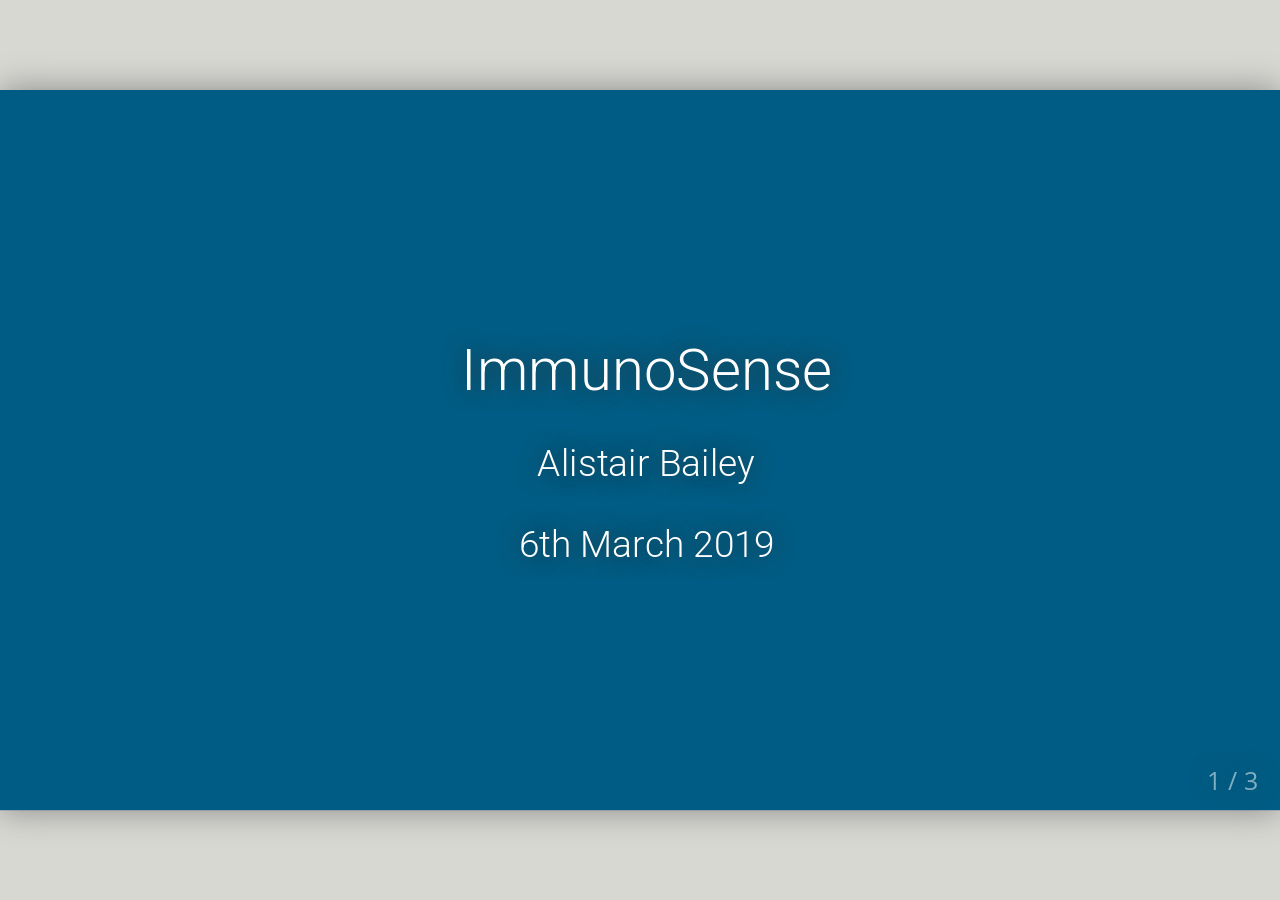
==== unilever-01-03-2019.html @ 32484125 "initial commit" ====
<!DOCTYPE html>
<html>
  <head>
    <title>ImmunoSense</title>
    <meta charset="utf-8">
    <meta name="author" content="Alistair Bailey" />
    <link href="libs/remark-css/default.css" rel="stylesheet" />
    <link href="libs/remark-css/ninjutsu.css" rel="stylesheet" />
    <link rel="stylesheet" href="uos-fonts.css" type="text/css" />
    <link rel="stylesheet" href="uos.css" type="text/css" />
    <link rel="stylesheet" href="assets\ninpo.css" type="text/css" />
  </head>
  <body>
    <textarea id="source">
class: center, middle, inverse, title-slide

# ImmunoSense
### Alistair Bailey
### 6th March 2019

---




class: center,middle

<!--gt table start-->
<table style="font-family:-apple-system, BlinkMacSystemFont, 'Segoe UI', Roboto, Oxygen, Ubuntu, Cantarell, 'Helvetica Neue', 'Fira Sans', 'Droid Sans', Arial, sans-serif;display:table;border-collapse:collapse;margin-left:auto;margin-right:auto;color:#000000;font-size:16px;background-color:#FFFFFF;width:auto;border-top-style:solid;border-top-width:2px;border-top-color:#A8A8A8;">
<thead>
<tr>
<th colspan='6' style="background-color:#FFFFFF;border-bottom-color:#FFFFFF;color:#000000;font-size:125%;padding-top:4px;padding-bottom:1px;border-bottom-width:0;text-align:center;font-weight:normal;" >Summary of ImmunoSense Objectives</th>
</tr>
<tr>
<th colspan='6' style="background-color:#FFFFFF;border-bottom-color:#FFFFFF;color:#000000;font-size:85%;padding-top:1px;padding-bottom:4px;border-top-color:#FFFFFF;border-top-width:0;border-bottom-style:solid;border-bottom-width:2px;border-bottom-color:#A8A8A8;text-align:center;font-weight:normal;" >6th March 2019</th>
</tr>
</thead>
<tr>
<th style="color:#000000;background-color:#FFFFFF;font-size:16px;font-weight:initial;vertical-align:middle;padding:10px;margin:10px;text-align:left;" rowspan='1' colspan='1'>Experiments</th>
<th style="color:#000000;background-color:#FFFFFF;font-size:16px;font-weight:initial;vertical-align:middle;padding:10px;margin:10px;text-align:left;" rowspan='1' colspan='1'>Treatments</th>
<th style="color:#000000;background-color:#FFFFFF;font-size:16px;font-weight:initial;vertical-align:middle;padding:10px;margin:10px;text-align:left;" rowspan='1' colspan='1'>Cell culture</th>
<th style="color:#000000;background-color:#FFFFFF;font-size:16px;font-weight:initial;vertical-align:middle;padding:10px;margin:10px;text-align:left;" rowspan='1' colspan='1'>Sample preparation</th>
<th style="color:#000000;background-color:#FFFFFF;font-size:16px;font-weight:initial;vertical-align:middle;padding:10px;margin:10px;text-align:left;" rowspan='1' colspan='1'>Mass spectrometry</th>
<th style="color:#000000;background-color:#FFFFFF;font-size:16px;font-weight:initial;vertical-align:middle;padding:10px;margin:10px;text-align:left;" rowspan='1' colspan='1'>Data Analysis</th>
</tr>
<tbody style="border-top-style:solid;border-top-width:2px;border-top-color:#A8A8A8;border-bottom-style:solid;border-bottom-width:2px;border-bottom-color:#A8A8A8;">
<tr>
<td style="padding:10px;margin:10px;vertical-align:middle;text-align:left;">HLA typing</td>
<td style="padding:10px;margin:10px;vertical-align:middle;text-align:left;color:grey;">NA</td>
<td style="padding:10px;margin:10px;vertical-align:middle;text-align:left;color:grey;">NA</td>
<td style="padding:10px;margin:10px;vertical-align:middle;text-align:left;color:grey;">NA</td>
<td style="padding:10px;margin:10px;vertical-align:middle;text-align:left;color:grey;">NA</td>
<td style="padding:10px;margin:10px;vertical-align:middle;text-align:left;color:blue;font-weight:bold;">Completed</td>
</tr>
<tr>
<td style="background-color:#f2f2f2;padding:10px;margin:10px;vertical-align:middle;text-align:left;">Transfectant generation<sup style="font-style:italic;font-size:65%;">1</sup></td>
<td style="background-color:#f2f2f2;padding:10px;margin:10px;vertical-align:middle;text-align:left;color:grey;">NA</td>
<td style="background-color:#f2f2f2;padding:10px;margin:10px;vertical-align:middle;text-align:left;color:blue;font-weight:bold;">Completed</td>
<td style="background-color:#f2f2f2;padding:10px;margin:10px;vertical-align:middle;text-align:left;color:blue;font-weight:bold;">Completed</td>
<td style="background-color:#f2f2f2;padding:10px;margin:10px;vertical-align:middle;text-align:left;color:grey;">NA</td>
<td style="background-color:#f2f2f2;padding:10px;margin:10px;vertical-align:middle;text-align:left;color:blue;font-weight:bold;">Completed</td>
</tr>
<tr>
<td style="padding:10px;margin:10px;vertical-align:middle;text-align:left;">Cell viability assays</td>
<td style="padding:10px;margin:10px;vertical-align:middle;text-align:left;">DNCB,DPCP</td>
<td style="padding:10px;margin:10px;vertical-align:middle;text-align:left;color:blue;font-weight:bold;">Completed</td>
<td style="padding:10px;margin:10px;vertical-align:middle;text-align:left;color:grey;">NA</td>
<td style="padding:10px;margin:10px;vertical-align:middle;text-align:left;color:grey;">NA</td>
<td style="padding:10px;margin:10px;vertical-align:middle;text-align:left;color:blue;font-weight:bold;">Completed</td>
</tr>
<tr>
<td style="background-color:#f2f2f2;padding:10px;margin:10px;vertical-align:middle;text-align:left;">Cytotoxicity assays</td>
<td style="background-color:#f2f2f2;padding:10px;margin:10px;vertical-align:middle;text-align:left;">DNCB,DPCP</td>
<td style="background-color:#f2f2f2;padding:10px;margin:10px;vertical-align:middle;text-align:left;color:blue;font-weight:bold;">Completed</td>
<td style="background-color:#f2f2f2;padding:10px;margin:10px;vertical-align:middle;text-align:left;color:grey;">NA</td>
<td style="background-color:#f2f2f2;padding:10px;margin:10px;vertical-align:middle;text-align:left;color:grey;">NA</td>
<td style="background-color:#f2f2f2;padding:10px;margin:10px;vertical-align:middle;text-align:left;color:blue;font-weight:bold;">Completed</td>
</tr>
<tr>
<td style="padding:10px;margin:10px;vertical-align:middle;text-align:left;">MHC I and II surface expression</td>
<td style="padding:10px;margin:10px;vertical-align:middle;text-align:left;">DNCB,DPCP</td>
<td style="padding:10px;margin:10px;vertical-align:middle;text-align:left;color:blue;font-weight:bold;">Completed</td>
<td style="padding:10px;margin:10px;vertical-align:middle;text-align:left;color:blue;font-weight:bold;">Completed</td>
<td style="padding:10px;margin:10px;vertical-align:middle;text-align:left;color:grey;">NA</td>
<td style="padding:10px;margin:10px;vertical-align:middle;text-align:left;color:blue;font-weight:bold;">Completed</td>
</tr>
<tr>
<td style="background-color:#f2f2f2;padding:10px;margin:10px;vertical-align:middle;text-align:left;">HaCaT peptidomes<sup style="font-style:italic;font-size:65%;">2</sup></td>
<td style="background-color:#f2f2f2;padding:10px;margin:10px;vertical-align:middle;text-align:left;">DNCB,DPCP</td>
<td style="background-color:#f2f2f2;padding:10px;margin:10px;vertical-align:middle;text-align:left;color:blue;font-weight:bold;">Completed</td>
<td style="background-color:#f2f2f2;padding:10px;margin:10px;vertical-align:middle;text-align:left;color:red;font-weight:bold;">To-do</td>
<td style="background-color:#f2f2f2;padding:10px;margin:10px;vertical-align:middle;text-align:left;color:red;font-weight:bold;">To-do</td>
<td style="background-color:#f2f2f2;padding:10px;margin:10px;vertical-align:middle;text-align:left;color:red;font-weight:bold;">To-do</td>
</tr>
<tr>
<td style="padding:10px;margin:10px;vertical-align:middle;text-align:left;">HaCaT A2 peptidomes<sup style="font-style:italic;font-size:65%;">2</sup></td>
<td style="padding:10px;margin:10px;vertical-align:middle;text-align:left;">DNCB,DPCP</td>
<td style="padding:10px;margin:10px;vertical-align:middle;text-align:left;color:blue;font-weight:bold;">Completed</td>
<td style="padding:10px;margin:10px;vertical-align:middle;text-align:left;color:red;font-weight:bold;">To-do</td>
<td style="padding:10px;margin:10px;vertical-align:middle;text-align:left;color:red;font-weight:bold;">To-do</td>
<td style="padding:10px;margin:10px;vertical-align:middle;text-align:left;color:red;font-weight:bold;">To-do</td>
</tr>
<tr>
<td style="background-color:#f2f2f2;padding:10px;margin:10px;vertical-align:middle;text-align:left;">Protein turnover assays</td>
<td style="background-color:#f2f2f2;padding:10px;margin:10px;vertical-align:middle;text-align:left;">DNCB,DPCP</td>
<td style="background-color:#f2f2f2;padding:10px;margin:10px;vertical-align:middle;text-align:left;color:blue;font-weight:bold;">Completed</td>
<td style="background-color:#f2f2f2;padding:10px;margin:10px;vertical-align:middle;text-align:left;color:blue;font-weight:bold;">Completed</td>
<td style="background-color:#f2f2f2;padding:10px;margin:10px;vertical-align:middle;text-align:left;color:blue;font-weight:bold;">Completed</td>
<td style="background-color:#f2f2f2;padding:10px;margin:10px;vertical-align:middle;text-align:left;color:orange;font-weight:bold;">In process</td>
</tr>
<tr>
<td style="padding:10px;margin:10px;vertical-align:middle;text-align:left;">Peptide synthesis and modification<sup style="font-style:italic;font-size:65%;">3</sup></td>
<td style="padding:10px;margin:10px;vertical-align:middle;text-align:left;">DNCB</td>
<td style="padding:10px;margin:10px;vertical-align:middle;text-align:left;color:grey;">NA</td>
<td style="padding:10px;margin:10px;vertical-align:middle;text-align:left;color:orange;font-weight:bold;">In process</td>
<td style="padding:10px;margin:10px;vertical-align:middle;text-align:left;color:red;font-weight:bold;">To-do</td>
<td style="padding:10px;margin:10px;vertical-align:middle;text-align:left;color:red;font-weight:bold;">To-do</td>
</tr>
</tbody>
<tfoot>
<tr>
<td colspan='6' style="font-size:90%;padding:4px;"><sup style="font-style:italic;font-size:65%;"><em>1</em></sup> HaCaT HLA-A2 transfectant generated by Rachel Darley<br /><sup style="font-style:italic;font-size:65%;"><em>2</em></sup> These peptidomes are three new replicates
        performed using Ben Nicholas's improved purification method, and with treatment
        dose at 5 &mu;M treatment. Approx. 4 weeks work to complete.<br /><sup style="font-style:italic;font-size:65%;"><em>3</em></sup> Four peptides identified from 
                                     original peptidome analysis for clinical assays.
                                     Approx. 2 weeks work to complete.</td>
</tr>
</tfoot></table>
<!--gt table end-->

---

class: inverse
    </textarea>
<script src="libs/remark-latest.min.js"></script>
<script>var slideshow = remark.create({
"highlightStyle": "github",
"highlightLines": true,
"countIncrementalSlides": false,
"ratio": "16:9"
});
if (window.HTMLWidgets) slideshow.on('afterShowSlide', function (slide) {
  window.dispatchEvent(new Event('resize'));
});
(function() {
  var d = document, s = d.createElement("style"), r = d.querySelector(".remark-slide-scaler");
  if (!r) return;
  s.type = "text/css"; s.innerHTML = "@page {size: " + r.style.width + " " + r.style.height +"; }";
  d.head.appendChild(s);
})();</script>

<script>
(function() {
  var i, text, code, codes = document.getElementsByTagName('code');
  for (i = 0; i < codes.length;) {
    code = codes[i];
    if (code.parentNode.tagName !== 'PRE' && code.childElementCount === 0) {
      text = code.textContent;
      if (/^\\\((.|\s)+\\\)$/.test(text) || /^\\\[(.|\s)+\\\]$/.test(text) ||
          /^\$\$(.|\s)+\$\$$/.test(text) ||
          /^\\begin\{([^}]+)\}(.|\s)+\\end\{[^}]+\}$/.test(text)) {
        code.outerHTML = code.innerHTML;  // remove <code></code>
        continue;
      }
    }
    i++;
  }
})();
</script>
<!-- dynamically load mathjax for compatibility with self-contained -->
<script>
(function () {
  var script = document.createElement('script');
  script.type = 'text/javascript';
  script.src  = 'https://mathjax.rstudio.com/latest/MathJax.js?config=TeX-MML-AM_CHTML';
  if (location.protocol !== 'file:' && /^https?:/.test(script.src))
    script.src  = script.src.replace(/^https?:/, '');
  document.getElementsByTagName('head')[0].appendChild(script);
})();
</script>
  </body>
</html>
---- libs/remark-css/default.css ----
a, a > code {
  color: rgb(249, 38, 114);
  text-decoration: none;
}
.footnote {
  position: absolute;
  bottom: 3em;
  padding-right: 4em;
  font-size: 90%;
}
.remark-code-line-highlighted     { background-color: #ffff88; }

.inverse {
  background-color: #272822;
  color: #d6d6d6;
  text-shadow: 0 0 20px #333;
}
.inverse h1, .inverse h2, .inverse h3 {
  color: #f3f3f3;
}
/* Two-column layout */
.left-column {
  color: #777;
  width: 20%;
  height: 92%;
  float: left;
}
.left-column h2:last-of-type, .left-column h3:last-child {
  color: #000;
}
.right-column {
  width: 75%;
  float: right;
  padding-top: 1em;
}
.pull-left {
  float: left;
  width: 47%;
}
.pull-right {
  float: right;
  width: 47%;
}
.pull-right ~ * {
  clear: both;
}
img, video, iframe {
  max-width: 100%;
}
blockquote {
  border-left: solid 5px lightgray;
  padding-left: 1em;
}
.remark-slide table {
  margin: auto;
  border-top: 1px solid #666;
  border-bottom: 1px solid #666;
}
.remark-slide table thead th { border-bottom: 1px solid #ddd; }
th, td { padding: 5px; }
.remark-slide thead, .remark-slide tfoot, .remark-slide tr:nth-child(even) { background: #eee }

@page { margin: 0; }
@media print {
  .remark-slide-scaler {
    width: 100% !important;
    height: 100% !important;
    transform: scale(1) !important;
    top: 0 !important;
    left: 0 !important;
  }
}
---- libs/remark-css/ninjutsu.css ----
/******************
 ninjutsu.css is best coupled with kunoichi.css or shinobi.css
 See https://emitanaka.github.io/ninja-theme for an example.

******************/


:root {
  --color-red: #f44336;
  --color-pink: #E91E63;
  --color-purple: #9C27B0;
  --color-deep-purple: #673AB7;
  --color-indigo: #3F51B5;
  --color-blue: #2196F3;
  --color-light-blue: #03A9F4;
  --color-cyan: #00BCD4;
  --color-teal: #009688;
  --color-green: #4CAF50;
  --color-light-green: #8BC34A;
  --color-lime: #CDDC39;
  --color-yellow: #FFEB3B;
  --color-amber: #FFC107;
  --color-orange: #FF9800;
  --color-deep-orange: #FF5722;
  --color-brown: #795548;
  --color-gray: #9E9E9E;
  --color-blue-gray: #607D8B;
  --color-white: #fff;
  --color-black: #000;
}


/*********** figures ***********/

.figb img {
  width: 99%;
  padding: 0;
  margin: 0;
  margin-left: -2%;
}
.figb90 img {
  width: 90% !important;
  padding: 5%;
  margin: -2.5%;
}

.fig img {
  width: 104%;
  padding: 0;
  margin: 0;
  margin-left: -2%;
}
.fig90 img {
  width: 90% !important;
  padding: 5%;
  margin: 0;
}
.figh img {
  height: 100%;
  padding: 0;
  margin: 0;
  margin-left: -2%;
}

.img-fill img { object-fit: fill; height:100%; width:100%; overflow: hidden;}
.img-contain img { object-fit: contain; height:100%; width:100%;  overflow: hidden}
.img-cover img { object-fit: cover; height:100%; width:100%;  overflow: hidden}
.img-none img { object-fit: none; height:100%; width:100%; }


/*********** background-color ***********/
.bg-red { background-color: var(--color-red); }
.bg-pink { background-color: var(--color-pink); }
.bg-purple { background-color: var(--color-purple); }
.bg-deep-purple { background-color: var(--color-deep-purple); }
.bg-indigo { background-color: var(--color-indigo); }
.bg-blue { background-color: var(--color-blue); }
.bg-light-blue { background-color: var(--color-light-blue); }
.bg-cyan { background-color: var(--color-cyan); }
.bg-teal { background-color: var(--color-teal); }
.bg-green { background-color: var(--color-green); }
.bg-light-green { background-color: var(--color-light-green); }
.bg-lime { background-color: var(--color-lime); }
.bg-yellow { background-color: var(--color-yellow); }
.bg-amber { background-color: var(--color-amber); }
.bg-orange { background-color: var(--color-orange); }
.bg-deep-orange { background-color: var(--color-deep-orange); }
.bg-brown { background-color: var(--color-brown); }
.bg-gray { background-color: var(--color-gray); }
.bg-blue-gray { background-color: var(--color-blue-gray); }
.bg-white { background-color: var(--color-white); }
.bg-black { background-color: var(--color-black); }

/*********** color ***********/
.red { color: var(--color-red); }
.pink { color: var(--color-pink); }
.purple { color: var(--color-purple); }
.deep-purple { color: var(--color-deep-purple); }
.indigo { color: var(--color-indigo); }
.blue { color: var(--color-blue); }
.light-blue { color: var(--color-light-blue); }
.cyan { color: var(--color-cyan); }
.teal { color: var(--color-teal); }
.green { color: var(--color-green); }
.light-green { color: var(--color-light-green); }
.lime { color: var(--color-lime); }
.yellow { color: var(--color-yellow); }
.amber { color: var(--color-amber); }
.orange { color: var(--color-orange); }
.deep-orange { color: var(--color-deep-orange); }
.brown { color: var(--color-brown); }
.gray { color: var(--color-gray); }
.blue-gray { color: var(--color-blue-gray); }
.white { color: var(--color-white); }
.black { color: var(--color-black); }

/*********** border-color ***********/
.border-red>.column:nth-of-type(n+2){ border-left-color: var(--color-red); }
.border-pink>.column:nth-of-type(n+2){ border-left-color: var(--color-pink); }
.border-purple>.column:nth-of-type(n+2){ border-left-color: var(--color-purple); }
.border-deep-purple>.column:nth-of-type(n+2){ border-left-color: var(--color-deep-purple); }
.border-indigo>.column:nth-of-type(n+2){ border-left-color: var(--color-indigo); }
.border-blue>.column:nth-of-type(n+2){ border-left-color: var(--color-blue); }
.border-light-blue>.column:nth-of-type(n+2){ border-left-color: var(--color-light-blue); }
.border-cyan>.column:nth-of-type(n+2){ border-left-color: var(--color-cyan); }
.border-teal>.column:nth-of-type(n+2){ border-left-color: var(--color-teal); }
.border-green>.column:nth-of-type(n+2){ border-left-color: var(--color-green); }
.border-light-green>.column:nth-of-type(n+2){ border-left-color: var(--color-light-green); }
.border-lime>.column:nth-of-type(n+2){ border-left-color: var(--color-lime); }
.border-yellow>.column:nth-of-type(n+2){ border-left-color: var(--color-yellow); }
.border-amber>.column:nth-of-type(n+2){ border-left-color: var(--color-amber); }
.border-orange>.column:nth-of-type(n+2){ border-left-color: var(--color-orange); }
.border-deep-orange>.column:nth-of-type(n+2){ border-left-color: var(--color-deep-orange); }
.border-brown>.column:nth-of-type(n+2){ border-left-color: var(--color-brown); }
.border-gray>.column:nth-of-type(n+2){ border-left-color: var(--color-gray); }
.border-blue-gray>.column:nth-of-type(n+2){ border-left-color: var(--color-blue-gray); }
.border-white >.column:nth-of-type(n+2){ border-left-color: var(--color-white); }
.border-black>.column:nth-of-type(n+2){ border-left-color: var(--color-black); }

.border-red * >.column:nth-of-type(n+2){ border-left-color: var(--color-red); }
.border-pink * >.column:nth-of-type(n+2){ border-left-color: var(--color-pink); }
.border-purple * >.column:nth-of-type(n+2){ border-left-color: var(--color-purple); }
.border-deep-purple * >.column:nth-of-type(n+2){ border-left-color: var(--color-deep-purple); }
.border-indigo * >.column:nth-of-type(n+2){ border-left-color: var(--color-indigo); }
.border-blue * >.column:nth-of-type(n+2){ border-left-color: var(--color-blue); }
.border-light-blue * >.column:nth-of-type(n+2){ border-left-color: var(--color-light-blue); }
.border-cyan * >.column:nth-of-type(n+2){ border-left-color: var(--color-cyan); }
.border-teal * >.column:nth-of-type(n+2){ border-left-color: var(--color-teal); }
.border-green * >.column:nth-of-type(n+2){ border-left-color: var(--color-green); }
.border-light-green * >.column:nth-of-type(n+2){ border-left-color: var(--color-light-green); }
.border-lime * >.column:nth-of-type(n+2){ border-left-color: var(--color-lime); }
.border-yellow * >.column:nth-of-type(n+2){ border-left-color: var(--color-yellow); }
.border-amber * >.column:nth-of-type(n+2){ border-left-color: var(--color-amber); }
.border-orange * >.column:nth-of-type(n+2){ border-left-color: var(--color-orange); }
.border-deep-orange * >.column:nth-of-type(n+2){ border-left-color: var(--color-deep-orange); }
.border-brown * >.column:nth-of-type(n+2){ border-left-color: var(--color-brown); }
.border-gray * >.column:nth-of-type(n+2){ border-left-color: var(--color-gray); }
.border-blue-gray * >.column:nth-of-type(n+2){ border-left-color: var(--color-blue-gray); }
.border-white  * >.column:nth-of-type(n+2){ border-left-color: var(--color-white); }
.border-black * >.column:nth-of-type(n+2){ border-left-color: var(--color-black); }

.border-red>.row:nth-of-type(n+2){ border-top-color: var(--color-red); }
.border-pink>.row:nth-of-type(n+2){ border-top-color: var(--color-pink); }
.border-purple>.row:nth-of-type(n+2){ border-top-color: var(--color-purple); }
.border-deep-purple>.row:nth-of-type(n+2){ border-top-color: var(--color-deep-purple); }
.border-indigo>.row:nth-of-type(n+2){ border-top-color: var(--color-indigo); }
.border-blue>.row:nth-of-type(n+2){ border-top-color: var(--color-blue); }
.border-light-blue>.row:nth-of-type(n+2){ border-top-color: var(--color-light-blue); }
.border-cyan>.row:nth-of-type(n+2){ border-top-color: var(--color-cyan); }
.border-teal>.row:nth-of-type(n+2){ border-top-color: var(--color-teal); }
.border-green >.row:nth-of-type(n+2){ border-top-color: var(--color-green)!important; }
.border-light-green>.row:nth-of-type(n+2){ border-top-color: var(--color-light-green); }
.border-lime>.row:nth-of-type(n+2){ border-top-color: var(--color-lime); }
.border-yellow>.row:nth-of-type(n+2){ border-top-color: var(--color-yellow); }
.border-amber>.row:nth-of-type(n+2){ border-top-color: var(--color-amber); }
.border-orange>.row:nth-of-type(n+2){ border-top-color: var(--color-orange); }
.border-deep-orange>.row:nth-of-type(n+2){ border-top-color: var(--color-deep-orange); }
.border-brown>.row:nth-of-type(n+2){ border-top-color: var(--color-brown); }
.border-gray>.row:nth-of-type(n+2){ border-top-color: var(--color-gray); }
.border-blue-gray>.row:nth-of-type(n+2){ border-top-color: var(--color-blue-gray); }
.border-white>.row:nth-of-type(n+2){ border-top-color: var(--color-white); }
.border-black>.row:nth-of-type(n+2){ border-top-color: var(--color-black); }

.border-red * >.row:nth-of-type(n+2){ border-top-color: var(--color-red); }
.border-pink * >.row:nth-of-type(n+2){ border-top-color: var(--color-pink); }
.border-purple * >.row:nth-of-type(n+2){ border-top-color: var(--color-purple); }
.border-deep-purple * >.row:nth-of-type(n+2){ border-top-color: var(--color-deep-purple); }
.border-indigo * >.row:nth-of-type(n+2){ border-top-color: var(--color-indigo); }
.border-blue * >.row:nth-of-type(n+2){ border-top-color: var(--color-blue); }
.border-light-blue * >.row:nth-of-type(n+2){ border-top-color: var(--color-light-blue); }
.border-cyan * >.row:nth-of-type(n+2){ border-top-color: var(--color-cyan); }
.border-teal * >.row:nth-of-type(n+2){ border-top-color: var(--color-teal); }
.border-green >.row:nth-of-type(n+2){ border-top-color: var(--color-green); }
.border-light-green * >.row:nth-of-type(n+2){ border-top-color: var(--color-light-green); }
.border-lime * >.row:nth-of-type(n+2){ border-top-color: var(--color-lime); }
.border-yellow * >.row:nth-of-type(n+2){ border-top-color: var(--color-yellow); }
.border-amber * >.row:nth-of-type(n+2){ border-top-color: var(--color-amber); }
.border-orange * >.row:nth-of-type(n+2){ border-top-color: var(--color-orange); }
.border-deep-orange * >.row:nth-of-type(n+2){ border-top-color: var(--color-deep-orange); }
.border-brown * >.row:nth-of-type(n+2){ border-top-color: var(--color-brown); }
.border-gray * >.row:nth-of-type(n+2){ border-top-color: var(--color-gray); }
.border-blue-gray * >.row:nth-of-type(n+2){ border-top-color: var(--color-blue-gray); }
.border-white * >.row:nth-of-type(n+2){ border-top-color: var(--color-white); }
.border-black * >.row:nth-of-type(n+2){ border-top-color: var(--color-black); }

.border-red>.blade1:before{ border-bottom-color: var(--color-red); }
.border-pink>.blade1:before{ border-bottom-color: var(--color-pink); }
.border-purple>.blade1:before{ border-bottom-color: var(--color-purple); }
.border-deep-purple>.blade1:before{ border-bottom-color: var(--color-deep-purple); }
.border-indigo>.blade1:before{ border-bottom-color: var(--color-indigo); }
.border-blue>.blade1:before{ border-bottom-color: var(--color-blue); }
.border-light-blue>.blade1:before{ border-bottom-color: var(--color-light-blue); }
.border-cyan>.blade1:before{ border-bottom-color: var(--color-cyan); }
.border-teal>.blade1:before{ border-bottom-color: var(--color-teal); }
.border-green >.blade1:before{ border-bottom-color: var(--color-green); }
.border-light-green>.blade1:before{ border-bottom-color: var(--color-light-green); }
.border-lime>.blade1:before{ border-bottom-color: var(--color-lime); }
.border-yellow>.blade1:before{ border-bottom-color: var(--color-yellow); }
.border-amber>.blade1:before{ border-bottom-color: var(--color-amber); }
.border-orange>.blade1:before{ border-bottom-color: var(--color-orange); }
.border-deep-orange>.blade1:before{ border-bottom-color: var(--color-deep-orange); }
.border-brown>.blade1:before{ border-bottom-color: var(--color-brown); }
.border-gray>.blade1:before{ border-bottom-color: var(--color-gray); }
.border-blue-gray>.blade1:before{ border-bottom-color: var(--color-blue-gray); }
.border-white>.blade1:before{ border-bottom-color: var(--color-white); }
.border-black>.blade1:before{ border-bottom-color: var(--color-black); }

.border-red * >.blade1:before{ border-bottom-color: var(--color-red); }
.border-pink * >.blade1:before{ border-bottom-color: var(--color-pink); }
.border-purple * >.blade1:before{ border-bottom-color: var(--color-purple); }
.border-deep-purple * >.blade1:before{ border-bottom-color: var(--color-deep-purple); }
.border-indigo * >.blade1:before{ border-bottom-color: var(--color-indigo); }
.border-blue * >.blade1:before{ border-bottom-color: var(--color-blue); }
.border-light-blue * >.blade1:before{ border-bottom-color: var(--color-light-blue); }
.border-cyan * >.blade1:before{ border-bottom-color: var(--color-cyan); }
.border-teal * >.blade1:before{ border-bottom-color: var(--color-teal); }
.border-green >.blade1:before{ border-bottom-color: var(--color-green); }
.border-light-green * >.blade1:before{ border-bottom-color: var(--color-light-green); }
.border-lime * >.blade1:before{ border-bottom-color: var(--color-lime); }
.border-yellow * >.blade1:before{ border-bottom-color: var(--color-yellow); }
.border-amber * >.blade1:before{ border-bottom-color: var(--color-amber); }
.border-orange * >.blade1:before{ border-bottom-color: var(--color-orange); }
.border-deep-orange * >.blade1:before{ border-bottom-color: var(--color-deep-orange); }
.border-brown * >.blade1:before{ border-bottom-color: var(--color-brown); }
.border-gray * >.blade1:before{ border-bottom-color: var(--color-gray); }
.border-blue-gray * >.blade1:before{ border-bottom-color: var(--color-blue-gray); }
.border-white * >.blade1:before{ border-bottom-color: var(--color-white); }
.border-black * >.blade1:before{ border-bottom-color: var(--color-black); }

.border-red>.blade2:before{ border-left-color: var(--color-red); }
.border-pink>.blade2:before{ border-left-color: var(--color-pink); }
.border-purple>.blade2:before{ border-left-color: var(--color-purple); }
.border-deep-purple>.blade2:before{ border-left-color: var(--color-deep-purple); }
.border-indigo>.blade2:before{ border-left-color: var(--color-indigo); }
.border-blue>.blade2:before{ border-left-color: var(--color-blue); }
.border-light-blue>.blade2:before{ border-left-color: var(--color-light-blue); }
.border-cyan>.blade2:before{ border-left-color: var(--color-cyan); }
.border-teal>.blade2:before{ border-left-color: var(--color-teal); }
.border-green >.blade2:before{ border-left-color: var(--color-green); }
.border-light-green>.blade2:before{ border-left-color: var(--color-light-green); }
.border-lime>.blade2:before{ border-left-color: var(--color-lime); }
.border-yellow>.blade2:before{ border-left-color: var(--color-yellow); }
.border-amber>.blade2:before{ border-left-color: var(--color-amber); }
.border-orange>.blade2:before{ border-left-color: var(--color-orange); }
.border-deep-orange>.blade2:before{ border-left-color: var(--color-deep-orange); }
.border-brown>.blade2:before{ border-left-color: var(--color-brown); }
.border-gray>.blade2:before{ border-left-color: var(--color-gray); }
.border-blue-gray>.blade2:before{ border-left-color: var(--color-blue-gray); }
.border-white>.blade2:before{ border-left-color: var(--color-white); }
.border-black>.blade2:before{ border-left-color: var(--color-black); }

.border-red * >.blade2:before{ border-left-color: var(--color-red); }
.border-pink * >.blade2:before{ border-left-color: var(--color-pink); }
.border-purple * >.blade2:before{ border-left-color: var(--color-purple); }
.border-deep-purple * >.blade2:before{ border-left-color: var(--color-deep-purple); }
.border-indigo * >.blade2:before{ border-left-color: var(--color-indigo); }
.border-blue * >.blade2:before{ border-left-color: var(--color-blue); }
.border-light-blue * >.blade2:before{ border-left-color: var(--color-light-blue); }
.border-cyan * >.blade2:before{ border-left-color: var(--color-cyan); }
.border-teal * >.blade2:before{ border-left-color: var(--color-teal); }
.border-green >.blade2:before{ border-left-color: var(--color-green); }
.border-light-green * >.blade2:before{ border-left-color: var(--color-light-green); }
.border-lime * >.blade2:before{ border-left-color: var(--color-lime); }
.border-yellow * >.blade2:before{ border-left-color: var(--color-yellow); }
.border-amber * >.blade2:before{ border-left-color: var(--color-amber); }
.border-orange * >.blade2:before{ border-left-color: var(--color-orange); }
.border-deep-orange * >.blade2:before{ border-left-color: var(--color-deep-orange); }
.border-brown * >.blade2:before{ border-left-color: var(--color-brown); }
.border-gray * >.blade2:before{ border-left-color: var(--color-gray); }
.border-blue-gray * >.blade2:before{ border-left-color: var(--color-blue-gray); }
.border-white * >.blade2:before{ border-left-color: var(--color-white); }
.border-black * >.blade2:before{ border-left-color: var(--color-black); }

.border-red>.blade3:before{ border-top-color: var(--color-red); }
.border-pink>.blade3:before{ border-top-color: var(--color-pink); }
.border-purple>.blade3:before{ border-top-color: var(--color-purple); }
.border-deep-purple>.blade3:before{ border-top-color: var(--color-deep-purple); }
.border-indigo>.blade3:before{ border-top-color: var(--color-indigo); }
.border-blue>.blade3:before{ border-top-color: var(--color-blue); }
.border-light-blue>.blade3:before{ border-top-color: var(--color-light-blue); }
.border-cyan>.blade3:before{ border-top-color: var(--color-cyan); }
.border-teal>.blade3:before{ border-top-color: var(--color-teal); }
.border-green >.blade3:before{ border-top-color: var(--color-green); }
.border-light-green>.blade3:before{ border-top-color: var(--color-light-green); }
.border-lime>.blade3:before{ border-top-color: var(--color-lime); }
.border-yellow>.blade3:before{ border-top-color: var(--color-yellow); }
.border-amber>.blade3:before{ border-top-color: var(--color-amber); }
.border-orange>.blade3:before{ border-top-color: var(--color-orange); }
.border-deep-orange>.blade3:before{ border-top-color: var(--color-deep-orange); }
.border-brown>.blade3:before{ border-top-color: var(--color-brown); }
.border-gray>.blade3:before{ border-top-color: var(--color-gray); }
.border-blue-gray>.blade3:before{ border-top-color: var(--color-blue-gray); }
.border-white>.blade3:before{ border-top-color: var(--color-white); }
.border-black>.blade3:before{ border-top-color: var(--color-black); }

.border-red * >.blade3:before{ border-top-color: var(--color-red); }
.border-pink * >.blade3:before{ border-top-color: var(--color-pink); }
.border-purple * >.blade3:before{ border-top-color: var(--color-purple); }
.border-deep-purple * >.blade3:before{ border-top-color: var(--color-deep-purple); }
.border-indigo * >.blade3:before{ border-top-color: var(--color-indigo); }
.border-blue * >.blade3:before{ border-top-color: var(--color-blue); }
.border-light-blue * >.blade3:before{ border-top-color: var(--color-light-blue); }
.border-cyan * >.blade3:before{ border-top-color: var(--color-cyan); }
.border-teal * >.blade3:before{ border-top-color: var(--color-teal); }
.border-green >.blade3:before{ border-top-color: var(--color-green); }
.border-light-green * >.blade3:before{ border-top-color: var(--color-light-green); }
.border-lime * >.blade3:before{ border-top-color: var(--color-lime); }
.border-yellow * >.blade3:before{ border-top-color: var(--color-yellow); }
.border-amber * >.blade3:before{ border-top-color: var(--color-amber); }
.border-orange * >.blade3:before{ border-top-color: var(--color-orange); }
.border-deep-orange * >.blade3:before{ border-top-color: var(--color-deep-orange); }
.border-brown * >.blade3:before{ border-top-color: var(--color-brown); }
.border-gray * >.blade3:before{ border-top-color: var(--color-gray); }
.border-blue-gray * >.blade3:before{ border-top-color: var(--color-blue-gray); }
.border-white * >.blade3:before{ border-top-color: var(--color-white); }
.border-black * >.blade3:before{ border-top-color: var(--color-black); }

.border-red>.blade4:before{ border-right-color: var(--color-red); }
.border-pink>.blade4:before{ border-right-color: var(--color-pink); }
.border-purple>.blade4:before{ border-right-color: var(--color-purple); }
.border-deep-purple>.blade4:before{ border-right-color: var(--color-deep-purple); }
.border-indigo>.blade4:before{ border-right-color: var(--color-indigo); }
.border-blue>.blade4:before{ border-right-color: var(--color-blue); }
.border-light-blue>.blade4:before{ border-right-color: var(--color-light-blue); }
.border-cyan>.blade4:before{ border-right-color: var(--color-cyan); }
.border-teal>.blade4:before{ border-right-color: var(--color-teal); }
.border-green >.blade4:before{ border-right-color: var(--color-green); }
.border-light-green>.blade4:before{ border-right-color: var(--color-light-green); }
.border-lime>.blade4:before{ border-right-color: var(--color-lime); }
.border-yellow>.blade4:before{ border-right-color: var(--color-yellow); }
.border-amber>.blade4:before{ border-right-color: var(--color-amber); }
.border-orange>.blade4:before{ border-right-color: var(--color-orange); }
.border-deep-orange>.blade4:before{ border-right-color: var(--color-deep-orange); }
.border-brown>.blade4:before{ border-right-color: var(--color-brown); }
.border-gray>.blade4:before{ border-right-color: var(--color-gray); }
.border-blue-gray>.blade4:before{ border-right-color: var(--color-blue-gray); }
.border-white>.blade4:before{ border-right-color: var(--color-white); }
.border-black>.blade4:before{ border-right-color: var(--color-black); }

.border-red * >.blade4:before{ border-right-color: var(--color-red); }
.border-pink * >.blade4:before{ border-right-color: var(--color-pink); }
.border-purple * >.blade4:before{ border-right-color: var(--color-purple); }
.border-deep-purple * >.blade4:before{ border-right-color: var(--color-deep-purple); }
.border-indigo * >.blade4:before{ border-right-color: var(--color-indigo); }
.border-blue * >.blade4:before{ border-right-color: var(--color-blue); }
.border-light-blue * >.blade4:before{ border-right-color: var(--color-light-blue); }
.border-cyan * >.blade4:before{ border-right-color: var(--color-cyan); }
.border-teal * >.blade4:before{ border-right-color: var(--color-teal); }
.border-green >.blade4:before{ border-right-color: var(--color-green); }
.border-light-green * >.blade4:before{ border-right-color: var(--color-light-green); }
.border-lime * >.blade4:before{ border-right-color: var(--color-lime); }
.border-yellow * >.blade4:before{ border-right-color: var(--color-yellow); }
.border-amber * >.blade4:before{ border-right-color: var(--color-amber); }
.border-orange * >.blade4:before{ border-right-color: var(--color-orange); }
.border-deep-orange * >.blade4:before{ border-right-color: var(--color-deep-orange); }
.border-brown * >.blade4:before{ border-right-color: var(--color-brown); }
.border-gray * >.blade4:before{ border-right-color: var(--color-gray); }
.border-blue-gray * >.blade4:before{ border-right-color: var(--color-blue-gray); }
.border-white * >.blade4:before{ border-right-color: var(--color-white); }
.border-black * >.blade4:before{ border-right-color: var(--color-black); }


/*********** border-style ***********/

.border-dotted * >.column:nth-of-type(n+2){ border-left-style: dotted;}
.border-dashed * >.column:nth-of-type(n+2){ border-left-style: dashed;}
.border-solid * >.column:nth-of-type(n+2){ border-left-style: solid;}
.border-double * >.column:nth-of-type(n+2){ border-left-style: double;}
.border-dotted * >.row:nth-of-type(n+2){ border-top-style: dotted;}
.border-dashed * >.row:nth-of-type(n+2){ border-top-style: dashed;}
.border-solid * >.row:nth-of-type(n+2){ border-top-style: solid;}
.border-double * >.row:nth-of-type(n+2){ border-top-style: double;}
.border-dotted  >.blade1:before{ border-bottom-style: dotted!important;}
.border-dotted  >.blade2:before{ border-left-style: dotted!important;}
.border-dotted  >.blade3:before{ border-top-style: dotted!important;}
.border-dotted  >.blade4:before{ border-right-style: dotted!important;}
.border-dashed  >.blade1:before{ border-bottom-style: dashed!important;}
.border-dashed  >.blade2:before{ border-left-style: dashed!important;}
.border-dashed  >.blade3:before{ border-top-style: dashed!important;}
.border-dashed  >.blade4:before{ border-right-style: dashed!important;}
.border-solid  >.blade1:before{ border-bottom-style: solid!important;}
.border-solid  >.blade2:before{ border-left-style: solid!important;}
.border-solid  >.blade3:before{ border-top-style: solid!important;}
.border-solid  >.blade4:before{ border-right-style: solid!important;}
.border-double  >.blade1:before{ border-bottom-style: double!important;}
.border-double  >.blade2:before{ border-left-style: double!important;}
.border-double  >.blade3:before{ border-top-style: double!important;}
.border-double  >.blade4:before{ border-right-style: double!important;}


/*********** misc ***********/

.font_small {font-size: 0.5em;}
.font_medium {font-size: 1.25em;}
.font_large {font-size: 1.5em;}
.font1 {font-size: 1em;}
.font2 {font-size: 2em;}
.font3 {font-size: 3em;}
.font4 {font-size: 4em;}
.font5 {font-size: 5em;}

.hide-slide-number .remark-slide-number { display: none; }


.boxshadow
{
  -moz-box-shadow: 3px 3px 5px #535353;
  -webkit-box-shadow: 3px 3px 5px #535353;
  box-shadow: 3px 3px 5px #535353;
}

.vmiddle {
  position: relative;
  top: 50%;
  transform: translateY(-50%);
}


.pad10px{ padding: 10px; }
.pad1{ padding: 1em; }

.remark-slide-content .vmiddle h1 {margin-top: 0;}

/************* code ****************/

.nopadding {
  padding: 0!important;
}

.nopadding > p {
  padding: 0!important;
  -webkit-margin-before:0;
  -webkit-margin-after:0;
}


.fullcode pre code {
  overflow-y: scroll;
  position: absolute;
  top: 0;
  left: 0;
  bottom: 0;
  right: 0;
  margin: 20px 20px !important;
}

.pushdown { margin-top: 12em; }
.pushfront { z-index: 2; }

.opacity5 { opacity: .5; }
.opacity7 { opacity: .7; }
.opacity10 { opacity: 1!important; }

.top_40 { top: 40% !important;}
.top_60 { top: 60% !important;}
.top_70 { top: 70% !important;}
.top_80 { top: 80% !important;}

.bottom_abs { position: absolute; bottom: 0; z-index:1;}
.top_abs    { position: absolute; top: 0; z-index:1;}
.width100 {width: 100%!important;}

/************* splits ****************/
.nosplit>.column:first-of-type {width: 100%; height:100%; position: absolute; top: 0; left: 0; }
.split-33>.column:first-of-type {width: 33.33333333333%; height:100%; position: absolute; top: 0; left: 0; }
.split-33>.column:nth-of-type(2) {width: 66.66666666667%;height:100%;position: absolute;top: 0;right: 0;}
.split-66>.column:first-of-type {width: 66.66666666667%; height:100%; position: absolute; top: 0; left: 0; }
.split-66>.column:nth-of-type(2) {width: 33.33333333333%;height:100%;position: absolute;top: 0;right: 0;}
.split-25>.column:first-of-type {width: 25%; height:100%; position: absolute; top: 0; left: 0; }
.split-25>.column:nth-of-type(2) {width: 75%;height:100%;position: absolute;top: 0;right: 0;}
.split-75>.column:first-of-type {width: 75%; height:100%; position: absolute; top: 0; left: 0; }
.split-75>.column:nth-of-type(2) {width: 25%;height:100%;position: absolute;top: 0;right: 0;}
.split-10>.column:first-of-type {width: 10%; height:100%; position: absolute; top: 0; left: 0; }
.split-10>.column:nth-of-type(2) {width: 90%;height:100%;position: absolute;top: 0;right: 0;}
.split-20>.column:first-of-type {width: 20%; height:100%; position: absolute; top: 0; left: 0; }
.split-20>.column:nth-of-type(2) {width: 80%;height:100%;position: absolute;top: 0;right: 0;}
.split-30>.column:first-of-type {width: 30%; height:100%; position: absolute; top: 0; left: 0; }
.split-30>.column:nth-of-type(2) {width: 70%;height:100%;position: absolute;top: 0;right: 0;}
.split-40>.column:first-of-type {width: 40%; height:100%; position: absolute; top: 0; left: 0; }
.split-40>.column:nth-of-type(2) {width: 60%; height:100%; position: absolute; top: 0; right: 0;}
.split-50>.column:first-of-type {width: 50%; height:100%; position: absolute; top: 0; left: 0; }
.split-50>.column:nth-of-type(2) {width: 50%; height:100%; position: absolute; top: 0; right: 0;}
.split-60>.column:first-of-type {width: 60%; height:100%; position: absolute; top: 0; left: 0;}
.split-60>.column:nth-of-type(2) {width: 40%; height:100%; position: absolute; top: 0; right: 0;}
.split-70>.column:first-of-type {width: 70%; height:100%; position: absolute; top: 0; left: 0; }
.split-70>.column:nth-of-type(2) {width: 30%; height:100%; position: absolute; top: 0; right: 0;}
.split-two>.column:first-of-type {width: 50%; height:100%; position: absolute; top: 0; left: 0; }
.split-two>.column:nth-of-type(2) {width: 50%; height:100%; position: absolute; top: 0; right: 0;}
.split-three>.column:first-of-type {width: 33.33333333333%; height:100%; position: absolute; top: 0; left: 0; }
.split-three>.column:nth-of-type(2) {width: 33.33333333333%; height:100%; position: absolute; top: 0; left: 33.33333333333%;}
.split-three>.column:nth-of-type(3) {width: 33.33333333333%; height:100%; position: absolute; top: 0; right: 0;}
.split-four>.column:first-of-type {width: 25%; height:100%; position: absolute; top: 0; left: 0; }
.split-four>.column:nth-of-type(2) {width: 25%; height:100%; position: absolute; top: 0; left: 25%;}
.split-four>.column:nth-of-type(3) {width: 25%; height:100%; position: absolute; top: 0; right: 25%;}
.split-four>.column:nth-of-type(4) {width: 25%; height:100%; position: absolute; top: 0; right: 0;}
.split-five>.column:first-of-type {width: 20%; height:100%; position: absolute; top: 0; left: 0; }
.split-five>.column:nth-of-type(2) {width: 20%; height:100%; position: absolute; top: 0; left: 20%;}
.split-five>.column:nth-of-type(3) {width: 20%; height:100%; position: absolute; top: 0; left: 40%;}
.split-five>.column:nth-of-type(4) {width: 20%; height:100%; position: absolute; top: 0; right: 20%;}
.split-five>.column:nth-of-type(5) {width: 20%; height:100%; position: absolute; top: 0; right: 0;}

.split-2-1-1>.column:first-of-type {width: 50%; height:100%; position: absolute; top: 0; left: 0; }
.split-2-1-1>.column:nth-of-type(2) {width: 25%; height:100%; position: absolute; top: 0; right: 25%;}
.split-2-1-1>.column:nth-of-type(3) {width: 25%; height:100%; position: absolute; top: 0; right: 0;}
.split-1-1-2>.column:first-of-type {width: 25%; height:100%; position: absolute; top: 0; left: 0; }
.split-1-1-2>.column:nth-of-type(2) {width: 25%; height:100%; position: absolute; top: 0; left: 25%;}
.split-1-1-2>.column:nth-of-type(3) {width: 50%; height:100%; position: absolute; top: 0; right: 0;}
.split-1-2-1>.column:first-of-type {width: 25%; height:100%; position: absolute; top: 0; left: 0; }
.split-1-2-1>.column:nth-of-type(2) {width: 50%; height:100%; position: absolute; top: 0; left: 25%;}
.split-1-2-1>.column:nth-of-type(3) {width: 25%; height:100%; position: absolute; top: 0; right: 0;}

.with-border * >.column:nth-of-type(n+2) {
  border-left-width: 2px;
  border-left-style: solid;
}
.with-thick-border * >.column:nth-of-type(n+2) {
  border-left-width: 0.5em;
  border-left-style: solid;
}
.with-border * >.row:nth-of-type(n+2) {
  border-top-width: 2px;
  border-top-style: solid;
}
.with-thick-border * >.row:nth-of-type(n+2) {
  border-top-width: 0.5em;
  border-top-style: solid;
}
.with-border >.column:nth-of-type(n+2) {
  border-left-width: 2px;
  border-left-style: solid;
}
.with-thick-border >.column:nth-of-type(n+2) {
  border-left-width: 0.5em;
  border-left-style: solid;
}
.with-border >.row:nth-of-type(n+2) {
  border-top-width: 2px;
  border-top-style: solid;
}
.with-thick-border >.row:nth-of-type(n+2) {
  border-top-width: 0.5em;
  border-top-style: solid;
}


.with-border > .blade1:before {
  border-bottom-width: 2px;
  border-bottom-style: solid;
  width: 100%;
  height: calc(100% - 2px);
}

.with-border > .blade2:before {
  border-left-width: 2px;
  border-left-style: solid;
  width: calc(100% - 2px);
  height:100%;
}

.with-border > .blade3:before {
  border-top-width: 2px;
  border-top-style: solid;
  height: calc(100% - 2px);
  width: 100%;
}

.with-border > .blade4:before {
  border-right-width: 2px;
  border-right-style: solid;
  width: calc(100% - 2px);
  height: 100%;
}

.with-thick-border > .blade1:before {
  border-bottom-width: 0.5em;
  border-bottom-style: solid;
  width: 100%;
  height: calc(100% - 0.5em);
}

.with-thick-border > .blade2:before {
  border-left-width: 0.5em;
  border-left-style: solid;
  width: calc(100% - 0.5em);
  height:100%;
}

.with-thick-border > .blade3:before {
  border-top-width: 0.5em;
  border-top-style: solid;
  height: calc(100% - 0.5em);
  width: 100%;
}

.with-thick-border > .blade4:before {
  border-right-width: 0.5em;
  border-right-style: solid;
  width: calc(100% - 0.5em);
  height: 100%;
}


.hide-col1 > .column:first-of-type>.content {visibility: hidden;}
.hide-col2 > .column:nth-of-type(2)>.content {visibility: hidden;}
.hide-col3 > .column:nth-of-type(3)>.content {visibility: hidden;}
.hide-col4 > .column:nth-of-type(4)>.content {visibility: hidden;}
.hide-col5 > .column:nth-of-type(5)>.content {visibility: hidden;}

.hide-col1 * > .column:first-of-type>.content {visibility: hidden;}
.hide-col2 * > .column:nth-of-type(2)>.content {visibility: hidden;}
.hide-col3 * > .column:nth-of-type(3)>.content {visibility: hidden;}
.hide-col4 * > .column:nth-of-type(4)>.content {visibility: hidden;}
.hide-col5 * > .column:nth-of-type(5)>.content {visibility: hidden;}

.fade-col1 > .column:first-of-type>.content{opacity: 0.3;}
.fade-col2 > .column:nth-of-type(2)>.content{opacity: 0.3;}
.fade-col3 > .column:nth-of-type(3)>.content{opacity: 0.3;}
.fade-col4 > .column:nth-of-type(4)>.content{opacity: 0.3;}
.fade-col5 > .column:nth-of-type(5)>.content{opacity: 0.3;}

.fade-col1 * > .column:first-of-type>.content{opacity: 0.3;}
.fade-col2 * > .column:nth-of-type(2)>.content{opacity: 0.3;}
.fade-col3 * > .column:nth-of-type(3)>.content{opacity: 0.3;}
.fade-col4 * > .column:nth-of-type(4)>.content{opacity: 0.3;}
.fade-col5 * > .column:nth-of-type(5)>.content{opacity: 0.3;}

.gray-col1 * > .column:first-of-type>.content, 
.gray-col2 * > .column:nth-of-type(2)>.content,
.gray-col3 * > .column:nth-of-type(3)>.content,
.gray-col4 * > .column:nth-of-type(4)>.content,
.gray-col5 * > .column:nth-of-type(5)>.content,
.gray-col1 > .column:first-of-type>.content, 
.gray-col2 > .column:nth-of-type(2)>.content,
.gray-col3 > .column:nth-of-type(3)>.content,
.gray-col3 > .column:nth-of-type(4)>.content,
.gray-col3 > .column:nth-of-type(5)>.content
{    
     -webkit-filter: grayscale(100%);
    -moz-filter: grayscale(100%);
    -ms-filter: grayscale(100%);
    -o-filter: grayscale(100%);
    filter: grayscale(100%);
    filter: gray; 
}

.gray-col1 * > .column:first-of-type, 
.gray-col2 * > .column:nth-of-type(2),
.gray-col3 * > .column:nth-of-type(3),
.gray-col4 * > .column:nth-of-type(4),
.gray-col5 * > .column:nth-of-type(5),
.gray-col1 > .column:first-of-type, 
.gray-col2 > .column:nth-of-type(2),
.gray-col3 > .column:nth-of-type(3),
.gray-col3 > .column:nth-of-type(4),
.gray-col3 > .column:nth-of-type(5)
{    
     background-color: rgba(197, 197, 197, 1)
}



.nosplit>.row:first-of-type {height: 100%; width:100%; position: absolute; top: 0; left: 0; }
.split-33>.row:first-of-type {height: 33.33333333333%; width:100%; position: absolute; top: 0; left: 0; }
.split-33>.row:nth-of-type(2) {height: 66.66666666667%;width:100%;position: absolute;bottom: 0;left: 0;}
.split-66>.row:first-of-type {height: 66.66666666667%; width:100%; position: absolute; top: 0; left: 0; }
.split-66>.row:nth-of-type(2) {height: 33.33333333333%;width:100%;position: absolute; bottom: 0;left: 0;}
.split-25>.row:first-of-type {height: 25%; width:100%; position: absolute; top: 0; left: 0; }
.split-25>.row:nth-of-type(2) {height: 75%;width:100%;position: absolute; bottom: 0;left: 0;}
.split-75>.row:first-of-type {height: 75%; width:100%; position: absolute; top: 0; left: 0; }
.split-75>.row:nth-of-type(2) {height: 25%;width:100%;position: absolute; bottom: 0;left: 0;}
.split-10>.row:first-of-type {height: 10%; width:100%; position: absolute; top: 0; left: 0; }
.split-10>.row:nth-of-type(2) {height: 90%;width:100%;position: absolute; bottom: 0;left: 0;}
.split-20>.row:first-of-type {height: 20%; width:100%; position: absolute; top: 0; left: 0; }
.split-20>.row:nth-of-type(2) {height: 80%;width:100%;position: absolute; bottom: 0;left: 0;}
.split-30>.row:first-of-type {height: 30%; width:100%; position: absolute; top: 0; left: 0; }
.split-30>.row:nth-of-type(2) {height: 70%;width:100%;position: absolute; bottom: 0;left: 0;}
.split-40>.row:first-of-type {height: 40%; width:100%; position: absolute; top: 0; left: 0; }
.split-40>.row:nth-of-type(2) {height: 60%; width:100%; position: absolute; bottom: 0; left: 0;}
.split-50>.row:first-of-type {height: 50%; width:100%; position: absolute; top: 0; left: 0; }
.split-50>.row:nth-of-type(2) {height: 50%; width:100%; position: absolute; bottom: 0; left: 0;}
.split-60>.row:first-of-type {height: 60%; width:100%; position: absolute; top: 0; left: 0;}
.split-60>.row:nth-of-type(2) {height: 40%; width:100%; position: absolute; bottom: 0; left: 0;}
.split-70>.row:first-of-type {height: 70%; width:100%; position: absolute; top: 0; left: 0; }
.split-70>.row:nth-of-type(2) {height: 30%; width:100%; position: absolute; bottom: 0; left: 0;}
.split-two>.row:first-of-type {height: 50%; width:100%; position: absolute; top: 0; left: 0; }
.split-two>.row:nth-of-type(2) {height: 50%; width:100%; position: absolute; bottom: 0; left: 0;}
.split-three>.row:first-of-type {height: 33.33333333333%; width:100%; position: absolute; top: 0; left: 0; }
.split-three>.row:nth-of-type(2) {height: 33.33333333333%; width:100%; position: absolute; left: 0; top: 33.33333333333%;}
.split-three>.row:nth-of-type(3) {height: 33.33333333333%; width:100%; position: absolute; bottom: 0; left: 0;}
.split-four>.row:first-of-type {height: 25%; width:100%; position: absolute; left: 0; top: 0; }
.split-four>.row:nth-of-type(2) {height: 25%; width:100%; position: absolute; left: 0; top: 25%;}
.split-four>.row:nth-of-type(3) {height: 25%; width:100%; position: absolute; left: 0; bottom: 25%;}
.split-four>.row:nth-of-type(4) {height: 25%; width:100%; position: absolute; left: 0; bottom: 0;}
.split-five>.row:first-of-type {height: 20%; width:100%; position: absolute; left: 0; top: 0; }
.split-five>.row:nth-of-type(2) {height: 20%; width:100%; position: absolute; left: 0; top: 20%;}
.split-five>.row:nth-of-type(3) {height: 20%; width:100%; position: absolute; left: 0; top: 40%;}
.split-five>.row:nth-of-type(4) {height: 20%; width:100%; position: absolute; left: 0; bottom: 20%;}
.split-five>.row:nth-of-type(5) {height: 20%; width:100%; position: absolute; left: 0; bottom: 0;}
.split-2-1-1>.row:first-of-type {height: 50%; width:100%; position: absolute; top: 0; left: 0; }
.split-2-1-1>.row:nth-of-type(2) {height: 25%; width:100%; position: absolute; left: 0; bottom: 25%;}
.split-2-1-1>.row:nth-of-type(3) {height: 25%; width:100%; position: absolute; bottom: 0; left: 0;}
.split-1-1-2>.row:first-of-type {height: 25%; width:100%; position: absolute; top: 0; left: 0; }
.split-1-1-2>.row:nth-of-type(2) {height: 25%; width:100%; position: absolute; left: 0; top: 25%;}
.split-1-1-2>.row:nth-of-type(3) {height: 50%; width:100%; position: absolute; bottom: 0; left: 0;}
.split-1-2-1>.row:first-of-type {height: 25%; width:100%; position: absolute; top: 0; left: 0; }
.split-1-2-1>.row:nth-of-type(2) {height: 50%; width:100%; position: absolute; left: 0; top: 25%;}
.split-1-2-1>.row:nth-of-type(3) {height: 25%; width:100%; position: absolute; bottom: 0; left: 0;}


.blade1:before, .blade2:before, .blade3:before, .blade4:before, .hole:before {
  content: "";
  top: 0;
  left: 0;
  position: absolute;
}

.shuriken-100>.blade1 {height: 100px; width:calc(100% - 100px); position: absolute; top: 0; left: 0;}
.shuriken-100>.blade2 {height: calc(100% - 100px); width:100px; position: absolute; top: 0; right: 0;}
.shuriken-100>.blade3 {height: 100px; width:calc(100% - 100px); position: absolute; bottom: 0; right: 0;}
.shuriken-100>.blade4 {height: calc(100% - 100px); width:100px; position: absolute; bottom: 0; left: 0;}
.shuriken-100>.hole {height: calc(100% - 200px); width:calc(100% - 200px); position: absolute; top: 100px; left: 100px;}

.shuriken-200>.blade1 {height: 200px; width:calc(100% - 200px); position: absolute; top: 0; left: 0;}
.shuriken-200>.blade2 {height: calc(100% - 200px); width:200px; position: absolute; top: 0; right: 0;}
.shuriken-200>.blade3 {height: 200px; width:calc(100% - 200px); position: absolute; bottom: 0; right: 0;}
.shuriken-200>.blade4 {height: calc(100% - 200px); width:200px; position: absolute; bottom: 0; left: 0;}
.shuriken-200>.hole {height: calc(100% - 400px); width:calc(100% - 400px); position: absolute; top: 200px; left: 200px;}

.shuriken-300>.blade1 {height: 300px; width:calc(100% - 300px); position: absolute; top: 0; left: 0;}
.shuriken-300>.blade2 {height: calc(100% - 300px); width:300px; position: absolute; top: 0; right: 0;}
.shuriken-300>.blade3 {height: 300px; width:calc(100% - 300px); position: absolute; bottom: 0; right: 0;}
.shuriken-300>.blade4 {height: calc(100% - 300px); width:300px; position: absolute; bottom: 0; left: 0;}
.shuriken-300>.hole {height: calc(100% - 600px); width:calc(100% - 600px); position: absolute; top: 300px; left: 300px;}

.shuriken-reverse-100>.blade1 {height: 100px; width:calc(100% - 100px); position: absolute; top: 0; left: 100px;}
.shuriken-reverse-100>.blade2 {height: calc(100% - 100px); width:100px; position: absolute; top: 100px; right: 0;}
.shuriken-reverse-100>.blade3 {height: 100px; width:calc(100% - 100px); position: absolute; bottom: 0; right: 100px;}
.shuriken-reverse-100>.blade4 {height: calc(100% - 100px); width:100px; position: absolute; bottom: 100px; left: 0;}
.shuriken-reverse-100>.hole {height: calc(100% - 200px); width:calc(100% - 200px); position: absolute; top: 100px; left: 100px;}

.shuriken-reverse-200>.blade1 {height: 200px; width:calc(100% - 200px); position: absolute; top: 0; left: 200px;}
.shuriken-reverse-200>.blade2 {height: calc(100% - 200px); width:200px; position: absolute; top: 200px; right: 0;}
.shuriken-reverse-200>.blade3 {height: 200px; width:calc(100% - 200px); position: absolute; bottom: 0; right: 200px;}
.shuriken-reverse-200>.blade4 {height: calc(100% - 200px); width:200px; position: absolute; bottom: 200px; left: 0;}
.shuriken-reverse-200>.hole {height: calc(100% - 400px); width:calc(100% - 400px); position: absolute; top: 200px; left: 200px;}

.shuriken-reverse-300>.blade1 {height: 300px; width:calc(100% - 300px); position: absolute; top: 0; left: 300px;}
.shuriken-reverse-300>.blade2 {height: calc(100% - 300px); width:300px; position: absolute; top: 300px; right: 0;}
.shuriken-reverse-300>.blade3 {height: 300px; width:calc(100% - 300px); position: absolute; bottom: 0; right: 300px;}
.shuriken-reverse-300>.blade4 {height: calc(100% - 300px); width:300px; position: absolute; bottom: 300px; left: 0;}
.shuriken-reverse-300>.hole {height: calc(100% - 600px); width:calc(100% - 600px); position: absolute; top: 300px; left: 300px;}

.hide-blade1 > .blade1 > .content {visibility: hidden;}
.hide-blade2 > .blade2 > .content {visibility: hidden;}
.hide-blade3 > .blade3 > .content {visibility: hidden;}
.hide-blade4 > .blade4 > .content {visibility: hidden;}
.hide-hole > .hole > .content {visibility: hidden;}

.fade-blade1 > .blade1 > .content {opacity: 0.3;}
.fade-blade2 > .blade2 > .content {opacity: 0.3;}
.fade-blade3 > .blade3 > .content {opacity: 0.3;}
.fade-blade4 > .blade4 > .content {opacity: 0.3;}
.fade-hole > .hole > .content {opacity: 0.3;}

.gray-blade1 > .blade1 > .content,
.gray-blade2 > .blade2 > .content,
.gray-blade3 > .blade3 > .content,
.gray-blade4 > .blade4 > .content,
.gray-hole > .hole > .content
{
    -webkit-filter: grayscale(100%);
    -moz-filter: grayscale(100%);
    -ms-filter: grayscale(100%);
    -o-filter: grayscale(100%);
    filter: grayscale(100%);
    filter: gray; 
}

.gray-blade1 > .blade1,
.gray-blade2 > .blade2,
.gray-blade3 > .blade3,
.gray-blade4 > .blade4,
.gray-hole > .hole
{
    background-colour: rgba(197, 197, 197, 1)
}

.hide-row1 > .row:first-of-type>.content {visibility: hidden;}
.hide-row2 > .row:nth-of-type(2)>.content {visibility: hidden;}
.hide-row3 > .row:nth-of-type(3)>.content {visibility: hidden;}
.hide-row4 > .row:nth-of-type(4)>.content {visibility: hidden;}
.hide-row5 > .row:nth-of-type(5)>.content {visibility: hidden;}

.hide-row1 * > .row:first-of-type>.content {visibility: hidden;}
.hide-row2 * > .row:nth-of-type(2)>.content {visibility: hidden;}
.hide-row3 * > .row:nth-of-type(3)>.content {visibility: hidden;}
.hide-row4 * > .row:nth-of-type(4)>.content {visibility: hidden;}
.hide-row5 * > .row:nth-of-type(5)>.content {visibility: hidden;}

.fade-row1 > .row:first-of-type>.content {opacity: 0.3;}
.fade-row2 > .row:nth-of-type(2)>.content {opacity: 0.3;}
.fade-row3 > .row:nth-of-type(3)>.content {opacity: 0.3;}
.fade-row4 > .row:nth-of-type(4)>.content {opacity: 0.3;}
.fade-row5 > .row:nth-of-type(5)>.content {opacity: 0.3;}

.fade-row1 * > .row:first-of-type>.content {opacity: 0.3;}
.fade-row2 * > .row:nth-of-type(2)>.content {opacity: 0.3;}
.fade-row3 * > .row:nth-of-type(3)>.content {opacity: 0.3;}
.fade-row4 * > .row:nth-of-type(4)>.content {opacity: 0.3;}
.fade-row5 * > .row:nth-of-type(5)>.content {opacity: 0.3;}

.gray-row1 > .row:first-of-type>.content,
.gray-row2 > .row:nth-of-type(2)>.content,
.gray-row3 > .row:nth-of-type(3)>.content,
.gray-row4 > .row:nth-of-type(4)>.content,
.gray-row5 > .row:nth-of-type(5)>.content,
.gray-row1 * > .row:first-of-type>.content,
.gray-row2 * > .row:nth-of-type(2)>.content,
.gray-row3 * > .row:nth-of-type(3)>.content,
.gray-row4 * > .row:nth-of-type(4)>.content,
.gray-row5 * > .row:nth-of-type(5)>.content
{    
    -webkit-filter: grayscale(100%);
    -moz-filter: grayscale(100%);
    -ms-filter: grayscale(100%);
    -o-filter: grayscale(100%);
    filter: grayscale(100%);
    filter: gray; 
}

.gray-row1 > .row:first-of-type,
.gray-row2 > .row:nth-of-type(2),
.gray-row3 > .row:nth-of-type(3),
.gray-row4 > .row:nth-of-type(4),
.gray-row5 > .row:nth-of-type(5),
.gray-row1 * > .row:first-of-type,
.gray-row2 * > .row:nth-of-type(2),
.gray-row3 * > .row:nth-of-type(3),
.gray-row4 * > .row:nth-of-type(4),
.gray-row5 * > .row:nth-of-type(5)
{    
     background-color: rgba(197, 197, 197,1)
}

.fade-row1-col1 > .column:first-of-type .row:first-of-type>.content  {opacity: 0.3;}
.fade-row1-col1 > .row:first-of-type .column:first-of-type>.content  {opacity: 0.3;}
.fade-row1-col2 > .column:nth-of-type(2) .row:first-of-type>.content {opacity: 0.3;}
.fade-row1-col2 > .row:first-of-type .column:nth-of-type(2)>.content {opacity: 0.3;}
.fade-row1-col3 > .column:nth-of-type(3) .row:first-of-type>.content {opacity: 0.3;}
.fade-row1-col3 > .row:first-of-type .column:nth-of-type(3)>.content {opacity: 0.3;}
.fade-row1-col4 > .column:nth-of-type(4) .row:first-of-type>.content {opacity: 0.3;}
.fade-row1-col4 > .row:first-of-type .column:nth-of-type(4)>.content {opacity: 0.3;}
.fade-row1-col5 > .column:nth-of-type(5) .row:first-of-type>.content {opacity: 0.3;}
.fade-row1-col5 > .row:first-of-type .column:nth-of-type(5)>.content {opacity: 0.3;}
.fade-row2-col1 > .column:first-of-type .row:nth-of-type(2)>.content  {opacity: 0.3;}
.fade-row2-col1 > .row:nth-of-type(2) .column:first-of-type>.content  {opacity: 0.3;}
.fade-row2-col2 > .column:nth-of-type(2) .row:nth-of-type(2)>.content {opacity: 0.3;}
.fade-row2-col2 > .row:nth-of-type(2) .column:nth-of-type(2)>.content {opacity: 0.3;}
.fade-row2-col3 > .column:nth-of-type(3) .row:nth-of-type(2)>.content {opacity: 0.3;}
.fade-row2-col3 > .row:nth-of-type(2) .column:nth-of-type(3)>.content {opacity: 0.3;}
.fade-row2-col4 > .column:nth-of-type(4) .row:nth-of-type(2)>.content {opacity: 0.3;}
.fade-row2-col4 > .row:nth-of-type(2) .column:nth-of-type(4)>.content {opacity: 0.3;}
.fade-row2-col5 > .column:nth-of-type(5) .row:nth-of-type(2)>.content {opacity: 0.3;}
.fade-row2-col5 > .row:nth-of-type(2) .column:nth-of-type(5)>.content {opacity: 0.3;}
.fade-row3-col1 > .column:first-of-type .row:nth-of-type(3) >.content {opacity: 0.3;}
.fade-row3-col1 > .row:nth-of-type(3) .column:first-of-type >.content {opacity: 0.3;}
.fade-row3-col2 > .column:nth-of-type(2) .row:nth-of-type(3)>.content {opacity: 0.3;}
.fade-row3-col2 > .row:nth-of-type(3) .column:nth-of-type(2)>.content {opacity: 0.3;}
.fade-row3-col3 > .column:nth-of-type(3) .row:nth-of-type(3)>.content {opacity: 0.3;}
.fade-row3-col3 > .row:nth-of-type(3) .column:nth-of-type(3)>.content {opacity: 0.3;}
.fade-row3-col4 > .column:nth-of-type(4) .row:nth-of-type(3)>.content {opacity: 0.3;}
.fade-row3-col4 > .row:nth-of-type(3) .column:nth-of-type(4)>.content {opacity: 0.3;}
.fade-row3-col5 > .column:nth-of-type(5) .row:nth-of-type(3)>.content {opacity: 0.3;}
.fade-row3-col5 > .row:nth-of-type(3) .column:nth-of-type(5)>.content {opacity: 0.3;}
.fade-row4-col1 > .column:first-of-type .row:nth-of-type(4) >.content {opacity: 0.3;}
.fade-row4-col1 > .row:nth-of-type(4) .column:first-of-type >.content {opacity: 0.3;}
.fade-row4-col2 > .column:nth-of-type(2) .row:nth-of-type(4)>.content {opacity: 0.3;}
.fade-row4-col2 > .row:nth-of-type(4) .column:nth-of-type(2)>.content {opacity: 0.3;}
.fade-row4-col3 > .column:nth-of-type(4) .row:nth-of-type(4)>.content {opacity: 0.3;}
.fade-row4-col3 > .row:nth-of-type(4) .column:nth-of-type(4)>.content {opacity: 0.3;}
.fade-row4-col4 > .column:nth-of-type(4) .row:nth-of-type(4)>.content {opacity: 0.3;}
.fade-row4-col4 > .row:nth-of-type(4) .column:nth-of-type(4)>.content {opacity: 0.3;}
.fade-row4-col5 > .column:nth-of-type(5) .row:nth-of-type(4)>.content {opacity: 0.3;}
.fade-row4-col5 > .row:nth-of-type(4) .column:nth-of-type(5)>.content {opacity: 0.3;}
.fade-row5-col1 > .column:first-of-type .row:nth-of-type(5) >.content {opacity: 0.3;}
.fade-row5-col1 > .row:nth-of-type(5) .column:first-of-type >.content {opacity: 0.3;}
.fade-row5-col2 > .column:nth-of-type(2) .row:nth-of-type(5)>.content {opacity: 0.3;}
.fade-row5-col2 > .row:nth-of-type(5) .column:nth-of-type(2)>.content {opacity: 0.3;}
.fade-row5-col3 > .column:nth-of-type(4) .row:nth-of-type(5)>.content {opacity: 0.3;}
.fade-row5-col3 > .row:nth-of-type(5) .column:nth-of-type(4)>.content {opacity: 0.3;}
.fade-row5-col4 > .column:nth-of-type(4) .row:nth-of-type(5)>.content {opacity: 0.3;}
.fade-row5-col4 > .row:nth-of-type(5) .column:nth-of-type(4)>.content {opacity: 0.3;}
.fade-row5-col5 > .column:nth-of-type(5) .row:nth-of-type(5)>.content {opacity: 0.3;}
.fade-row5-col5 > .row:nth-of-type(5) .column:nth-of-type(5)>.content {opacity: 0.3;}

.hide-row1-col1 > .column:first-of-type .row:first-of-type >.content {visibility: hidden;}
.hide-row1-col1 > .row:first-of-type .column:first-of-type >.content {visibility: hidden;}
.hide-row1-col2 > .column:nth-of-type(2) .row:first-of-type>.content {visibility: hidden;}
.hide-row1-col2 > .row:first-of-type .column:nth-of-type(2)>.content {visibility: hidden;}
.hide-row1-col3 > .column:nth-of-type(3) .row:first-of-type>.content {visibility: hidden;}
.hide-row1-col3 > .row:first-of-type .column:nth-of-type(3)>.content {visibility: hidden;}
.hide-row1-col4 > .column:nth-of-type(4) .row:first-of-type>.content {visibility: hidden;}
.hide-row1-col4 > .row:first-of-type .column:nth-of-type(4)>.content {visibility: hidden;}
.hide-row1-col5 > .column:nth-of-type(5) .row:first-of-type>.content {visibility: hidden;}
.hide-row1-col5 > .row:first-of-type .column:nth-of-type(5)>.content {visibility: hidden;}
.hide-row2-col1 > .column:first-of-type .row:nth-of-type(2) >.content {visibility: hidden;}
.hide-row2-col1 > .row:nth-of-type(2) .column:first-of-type >.content {visibility: hidden;}
.hide-row2-col2 > .column:nth-of-type(2) .row:nth-of-type(2)>.content {visibility: hidden;}
.hide-row2-col2 > .row:nth-of-type(2) .column:nth-of-type(2)>.content {visibility: hidden;}
.hide-row2-col3 > .column:nth-of-type(3) .row:nth-of-type(2)>.content {visibility: hidden;}
.hide-row2-col3 > .row:nth-of-type(2) .column:nth-of-type(3)>.content {visibility: hidden;}
.hide-row2-col4 > .column:nth-of-type(4) .row:nth-of-type(2)>.content {visibility: hidden;}
.hide-row2-col4 > .row:nth-of-type(2) .column:nth-of-type(4)>.content {visibility: hidden;}
.hide-row2-col5 > .column:nth-of-type(5) .row:nth-of-type(2)>.content {visibility: hidden;}
.hide-row2-col5 > .row:nth-of-type(2) .column:nth-of-type(5)>.content {visibility: hidden;}
.hide-row3-col1 > .column:first-of-type .row:nth-of-type(3) >.content {visibility: hidden;}
.hide-row3-col1 > .row:nth-of-type(3) .column:first-of-type >.content {visibility: hidden;}
.hide-row3-col2 > .column:nth-of-type(2) .row:nth-of-type(3)>.content {visibility: hidden;}
.hide-row3-col2 > .row:nth-of-type(3) .column:nth-of-type(2)>.content {visibility: hidden;}
.hide-row3-col3 > .column:nth-of-type(3) .row:nth-of-type(3)>.content {visibility: hidden;}
.hide-row3-col3 > .row:nth-of-type(3) .column:nth-of-type(3)>.content {visibility: hidden;}
.hide-row3-col4 > .column:nth-of-type(4) .row:nth-of-type(3)>.content {visibility: hidden;}
.hide-row3-col4 > .row:nth-of-type(3) .column:nth-of-type(4)>.content {visibility: hidden;}
.hide-row3-col5 > .column:nth-of-type(5) .row:nth-of-type(3)>.content {visibility: hidden;}
.hide-row3-col5 > .row:nth-of-type(3) .column:nth-of-type(5)>.content {visibility: hidden;}
.hide-row4-col1 > .column:first-of-type .row:nth-of-type(4) >.content {visibility: hidden;}
.hide-row4-col1 > .row:nth-of-type(4) .column:first-of-type >.content {visibility: hidden;}
.hide-row4-col2 > .column:nth-of-type(2) .row:nth-of-type(4)>.content {visibility: hidden;}
.hide-row4-col2 > .row:nth-of-type(4) .column:nth-of-type(2)>.content {visibility: hidden;}
.hide-row4-col3 > .column:nth-of-type(4) .row:nth-of-type(4)>.content {visibility: hidden;}
.hide-row4-col3 > .row:nth-of-type(4) .column:nth-of-type(4)>.content {visibility: hidden;}
.hide-row4-col4 > .column:nth-of-type(4) .row:nth-of-type(4)>.content {visibility: hidden;}
.hide-row4-col4 > .row:nth-of-type(4) .column:nth-of-type(4)>.content {visibility: hidden;}
.hide-row4-col5 > .column:nth-of-type(5) .row:nth-of-type(4)>.content {visibility: hidden;}
.hide-row4-col5 > .row:nth-of-type(4) .column:nth-of-type(5)>.content {visibility: hidden;}
.hide-row5-col1 > .column:first-of-type .row:nth-of-type(5) >.content {visibility: hidden;}
.hide-row5-col1 > .row:nth-of-type(5) .column:first-of-type >.content {visibility: hidden;}
.hide-row5-col2 > .column:nth-of-type(2) .row:nth-of-type(5)>.content {visibility: hidden;}
.hide-row5-col2 > .row:nth-of-type(5) .column:nth-of-type(2)>.content {visibility: hidden;}
.hide-row5-col3 > .column:nth-of-type(4) .row:nth-of-type(5)>.content {visibility: hidden;}
.hide-row5-col3 > .row:nth-of-type(5) .column:nth-of-type(4)>.content {visibility: hidden;}
.hide-row5-col4 > .column:nth-of-type(4) .row:nth-of-type(5)>.content {visibility: hidden;}
.hide-row5-col4 > .row:nth-of-type(5) .column:nth-of-type(4)>.content {visibility: hidden;}
.hide-row5-col5 > .column:nth-of-type(5) .row:nth-of-type(5)>.content {visibility: hidden;}
.hide-row5-col5 > .row:nth-of-type(5) .column:nth-of-type(5)>.content {visibility: hidden;}

.gray-row1-col1 > .column:first-of-type .row:first-of-type>.content,
.gray-row1-col1 > .row:first-of-type .column:first-of-type>.content,
.gray-row1-col2 > .column:nth-of-type(2) .row:first-of-type>.content,
.gray-row1-col2 > .row:first-of-type .column:nth-of-type(2)>.content,
.gray-row1-col3 > .column:nth-of-type(3) .row:first-of-type>.content,
.gray-row1-col3 > .row:first-of-type .column:nth-of-type(3)>.content,
.gray-row1-col4 > .column:nth-of-type(4) .row:first-of-type>.content,
.gray-row1-col4 > .row:first-of-type .column:nth-of-type(4)>.content,
.gray-row1-col5 > .column:nth-of-type(5) .row:first-of-type>.content,
.gray-row1-col5 > .row:first-of-type .column:nth-of-type(5)>.content,
.gray-row2-col1 > .column:first-of-type .row:nth-of-type(2)>.content,
.gray-row2-col1 > .row:nth-of-type(2) .column:first-of-type>.content,
.gray-row2-col2 > .column:nth-of-type(2) .row:nth-of-type(2)>.content,
.gray-row2-col2 > .row:nth-of-type(2) .column:nth-of-type(2)>.content,
.gray-row2-col3 > .column:nth-of-type(3) .row:nth-of-type(2)>.content,
.gray-row2-col3 > .row:nth-of-type(2) .column:nth-of-type(3)>.content,
.gray-row2-col4 > .column:nth-of-type(4) .row:nth-of-type(2)>.content,
.gray-row2-col4 > .row:nth-of-type(2) .column:nth-of-type(4)>.content,
.gray-row2-col5 > .column:nth-of-type(5) .row:nth-of-type(2)>.content,
.gray-row2-col5 > .row:nth-of-type(2) .column:nth-of-type(5)>.content,
.gray-row3-col1 > .column:first-of-type .row:nth-of-type(3)>.content,
.gray-row3-col1 > .row:nth-of-type(3) .column:first-of-type>.content,
.gray-row3-col2 > .column:nth-of-type(2) .row:nth-of-type(3)>.content,
.gray-row3-col2 > .row:nth-of-type(3) .column:nth-of-type(2)>.content,
.gray-row3-col3 > .column:nth-of-type(3) .row:nth-of-type(3)>.content,
.gray-row3-col3 > .row:nth-of-type(3) .column:nth-of-type(3)>.content,
.gray-row3-col4 > .column:nth-of-type(4) .row:nth-of-type(3)>.content,
.gray-row3-col4 > .row:nth-of-type(3) .column:nth-of-type(4)>.content,
.gray-row3-col5 > .column:nth-of-type(5) .row:nth-of-type(3)>.content,
.gray-row3-col5 > .row:nth-of-type(3) .column:nth-of-type(5)>.content,
.gray-row4-col1 > .column:first-of-type .row:nth-of-type(4)>.content,
.gray-row4-col1 > .row:nth-of-type(4) .column:first-of-type>.content,
.gray-row4-col2 > .column:nth-of-type(2) .row:nth-of-type(4)>.content,
.gray-row4-col2 > .row:nth-of-type(4) .column:nth-of-type(2)>.content,
.gray-row4-col3 > .column:nth-of-type(3) .row:nth-of-type(4)>.content,
.gray-row4-col3 > .row:nth-of-type(4) .column:nth-of-type(3)>.content,
.gray-row4-col4 > .column:nth-of-type(4) .row:nth-of-type(4)>.content,
.gray-row4-col4 > .row:nth-of-type(4) .column:nth-of-type(4)>.content,
.gray-row4-col5 > .column:nth-of-type(5) .row:nth-of-type(4)>.content,
.gray-row4-col5 > .row:nth-of-type(4) .column:nth-of-type(5)>.content,
.gray-row5-col1 > .column:first-of-type .row:nth-of-type(5)>.content,
.gray-row5-col1 > .row:nth-of-type(5) .column:first-of-type>.content,
.gray-row5-col2 > .column:nth-of-type(2) .row:nth-of-type(5)>.content,
.gray-row5-col2 > .row:nth-of-type(5) .column:nth-of-type(2)>.content,
.gray-row5-col3 > .column:nth-of-type(3) .row:nth-of-type(5)>.content,
.gray-row5-col3 > .row:nth-of-type(5) .column:nth-of-type(3)>.content,
.gray-row5-col4 > .column:nth-of-type(4) .row:nth-of-type(5)>.content,
.gray-row5-col4 > .row:nth-of-type(5) .column:nth-of-type(4)>.content,
.gray-row5-col5 > .column:nth-of-type(5) .row:nth-of-type(5)>.content,
.gray-row5-col5 > .row:nth-of-type(5) .column:nth-of-type(5)>.content
{ 
    -webkit-filter: grayscale(100%);
    -moz-filter: grayscale(100%);
    -ms-filter: grayscale(100%);
    -o-filter: grayscale(100%);
    filter: grayscale(100%);
    filter: gray; 
}

.gray-row1-col1 > .column:first-of-type .row:first-of-type,
.gray-row1-col1 > .row:first-of-type .column:first-of-type,
.gray-row1-col2 > .column:nth-of-type(2) .row:first-of-type,
.gray-row1-col2 > .row:first-of-type .column:nth-of-type(2),
.gray-row1-col3 > .column:nth-of-type(3) .row:first-of-type,
.gray-row1-col3 > .row:first-of-type .column:nth-of-type(3),
.gray-row1-col4 > .column:nth-of-type(4) .row:first-of-type,
.gray-row1-col4 > .row:first-of-type .column:nth-of-type(4),
.gray-row1-col5 > .column:nth-of-type(5) .row:first-of-type,
.gray-row1-col5 > .row:first-of-type .column:nth-of-type(5),
.gray-row2-col1 > .column:first-of-type .row:nth-of-type(2),
.gray-row2-col1 > .row:nth-of-type(2) .column:first-of-type,
.gray-row2-col2 > .column:nth-of-type(2) .row:nth-of-type(2),
.gray-row2-col2 > .row:nth-of-type(2) .column:nth-of-type(2),
.gray-row2-col3 > .column:nth-of-type(3) .row:nth-of-type(2),
.gray-row2-col3 > .row:nth-of-type(2) .column:nth-of-type(3),
.gray-row2-col4 > .column:nth-of-type(4) .row:nth-of-type(2),
.gray-row2-col4 > .row:nth-of-type(2) .column:nth-of-type(4),
.gray-row2-col5 > .column:nth-of-type(5) .row:nth-of-type(2),
.gray-row2-col5 > .row:nth-of-type(2) .column:nth-of-type(5),
.gray-row3-col1 > .column:first-of-type .row:nth-of-type(3),
.gray-row3-col1 > .row:nth-of-type(3) .column:first-of-type,
.gray-row3-col2 > .column:nth-of-type(2) .row:nth-of-type(3),
.gray-row3-col2 > .row:nth-of-type(3) .column:nth-of-type(2),
.gray-row3-col3 > .column:nth-of-type(3) .row:nth-of-type(3),
.gray-row3-col3 > .row:nth-of-type(3) .column:nth-of-type(3),
.gray-row3-col4 > .column:nth-of-type(4) .row:nth-of-type(3),
.gray-row3-col4 > .row:nth-of-type(3) .column:nth-of-type(4),
.gray-row3-col5 > .column:nth-of-type(5) .row:nth-of-type(3),
.gray-row3-col5 > .row:nth-of-type(3) .column:nth-of-type(5),
.gray-row4-col1 > .column:first-of-type .row:nth-of-type(4),
.gray-row4-col1 > .row:nth-of-type(4) .column:first-of-type,
.gray-row4-col2 > .column:nth-of-type(2) .row:nth-of-type(4),
.gray-row4-col2 > .row:nth-of-type(4) .column:nth-of-type(2),
.gray-row4-col3 > .column:nth-of-type(3) .row:nth-of-type(4),
.gray-row4-col3 > .row:nth-of-type(4) .column:nth-of-type(3),
.gray-row4-col4 > .column:nth-of-type(4) .row:nth-of-type(4),
.gray-row4-col4 > .row:nth-of-type(4) .column:nth-of-type(4),
.gray-row4-col5 > .column:nth-of-type(5) .row:nth-of-type(4),
.gray-row4-col5 > .row:nth-of-type(4) .column:nth-of-type(5),
.gray-row5-col1 > .column:first-of-type .row:nth-of-type(5),
.gray-row5-col1 > .row:nth-of-type(5) .column:first-of-type,
.gray-row5-col2 > .column:nth-of-type(2) .row:nth-of-type(5),
.gray-row5-col2 > .row:nth-of-type(5) .column:nth-of-type(2),
.gray-row5-col3 > .column:nth-of-type(3) .row:nth-of-type(5),
.gray-row5-col3 > .row:nth-of-type(5) .column:nth-of-type(3),
.gray-row5-col4 > .column:nth-of-type(4) .row:nth-of-type(5),
.gray-row5-col4 > .row:nth-of-type(5) .column:nth-of-type(4),
.gray-row5-col5 > .column:nth-of-type(5) .row:nth-of-type(5),
.gray-row5-col5 > .row:nth-of-type(5) .column:nth-of-type(5)
{
  background-color: rgba(197, 197, 197);
}


.show-00>.row:first-of-type>.content {visibility: hidden;}
.show-00>.row:nth-of-type(2)>.content {visibility: hidden;}
.show-01>.row:first-of-type>.content {visibility: hidden;}
.show-10>.row:nth-of-type(2)>.content {visibility: hidden;}

.show-00>.column:first-of-type>.content {visibility: hidden;}
.show-00>.column:nth-of-type(2)>.content {visibility: hidden;}
.show-01>.column:first-of-type>.content {visibility: hidden;}
.show-10>.column:nth-of-type(2)>.content {visibility: hidden;}

.show-000>.column:first-of-type>.content {visibility: hidden;}
.show-000>.column:nth-of-type(2)>.content {visibility: hidden;}
.show-000>.column:nth-of-type(3)>.content {visibility: hidden;}
.show-100>.column:nth-of-type(2)>.content {visibility: hidden;}
.show-100>.column:nth-of-type(3)>.content {visibility: hidden;}
.show-010>.column:first-of-type>.content {visibility: hidden;}
.show-010>.column:nth-of-type(3)>.content {visibility: hidden;}
.show-001>.column:first-of-type>.content {visibility: hidden;}
.show-001>.column:nth-of-type(2)>.content {visibility: hidden;}
.show-110>.column:nth-of-type(3)>.content {visibility: hidden;}
.show-101>.column:nth-of-type(2)>.content {visibility: hidden;}
.show-011>.column:first-of-type>.content {visibility: hidden;}

.show-000>.row:first-of-type>.content {visibility: hidden;}
.show-000>.row:nth-of-type(2)>.content {visibility: hidden;}
.show-000>.row:nth-of-type(3)>.content {visibility: hidden;}
.show-100>.row:nth-of-type(2)>.content {visibility: hidden;}
.show-100>.row:nth-of-type(3)>.content {visibility: hidden;}
.show-010>.row:first-of-type>.content {visibility: hidden;}
.show-010>.row:nth-of-type(3)>.content {visibility: hidden;}
.show-001>.row:first-of-type>.content {visibility: hidden;}
.show-001>.row:nth-of-type(2)>.content {visibility: hidden;}
.show-110>.row:nth-of-type(3)>.content {visibility: hidden;}
.show-101>.row:nth-of-type(2)>.content {visibility: hidden;}
.show-011>.row:first-of-type>.content {visibility: hidden;}

.show-0000>.column:first-of-type>.content {visibility: hidden;}
.show-0000>.column:nth-of-type(2)>.content {visibility: hidden;}
.show-0000>.column:nth-of-type(3)>.content {visibility: hidden;}
.show-0000>.column:nth-of-type(4)>.content {visibility: hidden;}
.show-1000>.column:nth-of-type(2)>.content {visibility: hidden;}
.show-1000>.column:nth-of-type(3)>.content {visibility: hidden;}
.show-1000>.column:nth-of-type(4)>.content {visibility: hidden;}
.show-0100>.column:first-of-type>.content {visibility: hidden;}
.show-0100>.column:nth-of-type(3)>.content {visibility: hidden;}
.show-0100>.column:nth-of-type(4)>.content {visibility: hidden;}
.show-0010>.column:first-of-type>.content {visibility: hidden;}
.show-0010>.column:nth-of-type(2)>.content {visibility: hidden;}
.show-0010>.column:nth-of-type(4)>.content {visibility: hidden;}
.show-0001>.column:first-of-type>.content {visibility: hidden;}
.show-0001>.column:nth-of-type(2)>.content {visibility: hidden;}
.show-0001>.column:nth-of-type(3)>.content {visibility: hidden;}
.show-1100>.column:nth-of-type(3)>.content {visibility: hidden;}
.show-1100>.column:nth-of-type(4)>.content {visibility: hidden;}
.show-1010>.column:nth-of-type(2)>.content {visibility: hidden;}
.show-1010>.column:nth-of-type(4)>.content {visibility: hidden;}
.show-1001>.column:nth-of-type(2)>.content {visibility: hidden;}
.show-1001>.column:nth-of-type(3)>.content {visibility: hidden;}
.show-0110>.column:first-of-type>.content {visibility: hidden;}
.show-0110>.column:nth-of-type(4)>.content {visibility: hidden;}
.show-0101>.column:first-of-type>.content {visibility: hidden;}
.show-0101>.column:nth-of-type(3)>.content {visibility: hidden;}
.show-0011>.column:first-of-type>.content {visibility: hidden;}
.show-0011>.column:nth-of-type(2)>.content {visibility: hidden;}
.show-1110>.column:nth-of-type(4)>.content {visibility: hidden;}
.show-1101>.column:nth-of-type(3)>.content {visibility: hidden;}
.show-1011>.column:nth-of-type(2)>.content {visibility: hidden;}
.show-0111>.column:first-of-type>.content {visibility: hidden;}

.show-0000>.row:first-of-type>.content {visibility: hidden;}
.show-0000>.row:nth-of-type(2)>.content {visibility: hidden;}
.show-0000>.row:nth-of-type(3)>.content {visibility: hidden;}
.show-0000>.row:nth-of-type(4)>.content {visibility: hidden;}
.show-1000>.row:nth-of-type(2)>.content {visibility: hidden;}
.show-1000>.row:nth-of-type(3)>.content {visibility: hidden;}
.show-1000>.row:nth-of-type(4)>.content {visibility: hidden;}
.show-0100>.row:first-of-type>.content {visibility: hidden;}
.show-0100>.row:nth-of-type(3)>.content {visibility: hidden;}
.show-0100>.row:nth-of-type(4)>.content {visibility: hidden;}
.show-0010>.row:first-of-type>.content {visibility: hidden;}
.show-0010>.row:nth-of-type(2)>.content {visibility: hidden;}
.show-0010>.row:nth-of-type(4)>.content {visibility: hidden;}
.show-0001>.row:first-of-type>.content {visibility: hidden;}
.show-0001>.row:nth-of-type(2)>.content {visibility: hidden;}
.show-0001>.row:nth-of-type(3)>.content {visibility: hidden;}
.show-1100>.row:nth-of-type(3)>.content {visibility: hidden;}
.show-1100>.row:nth-of-type(4)>.content {visibility: hidden;}
.show-1010>.row:nth-of-type(2)>.content {visibility: hidden;}
.show-1010>.row:nth-of-type(4)>.content {visibility: hidden;}
.show-1001>.row:nth-of-type(2)>.content {visibility: hidden;}
.show-1001>.row:nth-of-type(3)>.content {visibility: hidden;}
.show-0110>.row:first-of-type>.content {visibility: hidden;}
.show-0110>.row:nth-of-type(4)>.content {visibility: hidden;}
.show-0101>.row:first-of-type>.content {visibility: hidden;}
.show-0101>.row:nth-of-type(3)>.content {visibility: hidden;}
.show-0011>.row:first-of-type>.content {visibility: hidden;}
.show-0011>.row:nth-of-type(2)>.content {visibility: hidden;}
.show-1110>.row:nth-of-type(4)>.content {visibility: hidden;}
.show-1101>.row:nth-of-type(3)>.content {visibility: hidden;}
.show-1011>.row:nth-of-type(2)>.content {visibility: hidden;}
.show-0111>.row:first-of-type>.content {visibility: hidden;}

.show-00000>.column:first-of-type>.content {visibility: hidden;}
.show-00000>.column:nth-of-type(2)>.content {visibility: hidden;}
.show-00000>.column:nth-of-type(3)>.content {visibility: hidden;}
.show-00000>.column:nth-of-type(4)>.content {visibility: hidden;}
.show-00000>.column:nth-of-type(5)>.content {visibility: hidden;}
.show-10000>.column:nth-of-type(2)>.content {visibility: hidden;}
.show-10000>.column:nth-of-type(3)>.content {visibility: hidden;}
.show-10000>.column:nth-of-type(4)>.content {visibility: hidden;}
.show-10000>.column:nth-of-type(5)>.content {visibility: hidden;}
.show-01000>.column:first-of-type>.content {visibility: hidden;}
.show-01000>.column:nth-of-type(3)>.content {visibility: hidden;}
.show-01000>.column:nth-of-type(4)>.content {visibility: hidden;}
.show-01000>.column:nth-of-type(5)>.content {visibility: hidden;}
.show-00100>.column:first-of-type>.content {visibility: hidden;}
.show-00100>.column:nth-of-type(2)>.content {visibility: hidden;}
.show-00100>.column:nth-of-type(4)>.content {visibility: hidden;}
.show-00100>.column:nth-of-type(5)>.content {visibility: hidden;}
.show-00010>.column:first-of-type>.content {visibility: hidden;}
.show-00010>.column:nth-of-type(2)>.content {visibility: hidden;}
.show-00010>.column:nth-of-type(3)>.content {visibility: hidden;}
.show-00010>.column:nth-of-type(5)>.content {visibility: hidden;}
.show-11000>.column:nth-of-type(3)>.content {visibility: hidden;}
.show-11000>.column:nth-of-type(4)>.content {visibility: hidden;}
.show-11000>.column:nth-of-type(5)>.content {visibility: hidden;}
.show-10100>.column:nth-of-type(2)>.content {visibility: hidden;}
.show-10100>.column:nth-of-type(4)>.content {visibility: hidden;}
.show-10100>.column:nth-of-type(5)>.content {visibility: hidden;}
.show-10010>.column:nth-of-type(2)>.content {visibility: hidden;}
.show-10010>.column:nth-of-type(3)>.content {visibility: hidden;}
.show-10010>.column:nth-of-type(5)>.content {visibility: hidden;}
.show-01100>.column:first-of-type>.content {visibility: hidden;}
.show-01100>.column:nth-of-type(4)>.content {visibility: hidden;}
.show-01100>.column:nth-of-type(5)>.content {visibility: hidden;}
.show-01010>.column:first-of-type>.content {visibility: hidden;}
.show-01010>.column:nth-of-type(3)>.content {visibility: hidden;}
.show-01010>.column:nth-of-type(5)>.content {visibility: hidden;}
.show-00110>.column:first-of-type>.content {visibility: hidden;}
.show-00110>.column:nth-of-type(2)>.content {visibility: hidden;}
.show-00110>.column:nth-of-type(5)>.content {visibility: hidden;}
.show-11100>.column:nth-of-type(4)>.content {visibility: hidden;}
.show-11100>.column:nth-of-type(5)>.content {visibility: hidden;}
.show-11010>.column:nth-of-type(3)>.content {visibility: hidden;}
.show-11010>.column:nth-of-type(5)>.content {visibility: hidden;}
.show-10110>.column:nth-of-type(2)>.content {visibility: hidden;}
.show-10110>.column:nth-of-type(5)>.content {visibility: hidden;}
.show-01110>.column:first-of-type>.content {visibility: hidden;}
.show-01110>.column:nth-of-type(5)>.content {visibility: hidden;}

.show-00000>.row:first-of-type>.content {visibility: hidden;}
.show-00000>.row:nth-of-type(2)>.content {visibility: hidden;}
.show-00000>.row:nth-of-type(3)>.content {visibility: hidden;}
.show-00000>.row:nth-of-type(4)>.content {visibility: hidden;}
.show-00000>.row:nth-of-type(5)>.content {visibility: hidden;}
.show-10000>.row:nth-of-type(2)>.content {visibility: hidden;}
.show-10000>.row:nth-of-type(3)>.content {visibility: hidden;}
.show-10000>.row:nth-of-type(4)>.content {visibility: hidden;}
.show-10000>.row:nth-of-type(5)>.content {visibility: hidden;}
.show-01000>.row:first-of-type>.content {visibility: hidden;}
.show-01000>.row:nth-of-type(3)>.content {visibility: hidden;}
.show-01000>.row:nth-of-type(4)>.content {visibility: hidden;}
.show-01000>.row:nth-of-type(5)>.content {visibility: hidden;}
.show-00100>.row:first-of-type>.content {visibility: hidden;}
.show-00100>.row:nth-of-type(2)>.content {visibility: hidden;}
.show-00100>.row:nth-of-type(4)>.content {visibility: hidden;}
.show-00100>.row:nth-of-type(5)>.content {visibility: hidden;}
.show-00010>.row:first-of-type>.content {visibility: hidden;}
.show-00010>.row:nth-of-type(2)>.content {visibility: hidden;}
.show-00010>.row:nth-of-type(3)>.content {visibility: hidden;}
.show-00010>.row:nth-of-type(5)>.content {visibility: hidden;}
.show-11000>.row:nth-of-type(3)>.content {visibility: hidden;}
.show-11000>.row:nth-of-type(4)>.content {visibility: hidden;}
.show-11000>.row:nth-of-type(5)>.content {visibility: hidden;}
.show-10100>.row:nth-of-type(2)>.content {visibility: hidden;}
.show-10100>.row:nth-of-type(4)>.content {visibility: hidden;}
.show-10100>.row:nth-of-type(5)>.content {visibility: hidden;}
.show-10010>.row:nth-of-type(2)>.content {visibility: hidden;}
.show-10010>.row:nth-of-type(3)>.content {visibility: hidden;}
.show-10010>.row:nth-of-type(5)>.content {visibility: hidden;}
.show-01100>.row:first-of-type>.content {visibility: hidden;}
.show-01100>.row:nth-of-type(4)>.content {visibility: hidden;}
.show-01100>.row:nth-of-type(5)>.content {visibility: hidden;}
.show-01010>.row:first-of-type>.content {visibility: hidden;}
.show-01010>.row:nth-of-type(3)>.content {visibility: hidden;}
.show-01010>.row:nth-of-type(5)>.content {visibility: hidden;}
.show-00110>.row:first-of-type>.content {visibility: hidden;}
.show-00110>.row:nth-of-type(2)>.content {visibility: hidden;}
.show-00110>.row:nth-of-type(5)>.content {visibility: hidden;}
.show-11100>.row:nth-of-type(4)>.content {visibility: hidden;}
.show-11100>.row:nth-of-type(5)>.content {visibility: hidden;}
.show-11010>.row:nth-of-type(3)>.content {visibility: hidden;}
.show-11010>.row:nth-of-type(5)>.content {visibility: hidden;}
.show-10110>.row:nth-of-type(2)>.content {visibility: hidden;}
.show-10110>.row:nth-of-type(5)>.content {visibility: hidden;}
.show-01110>.row:first-of-type>.content {visibility: hidden;}
.show-01110>.row:nth-of-type(5)>.content {visibility: hidden;}

.show-00001>.column:first-of-type>.content {visibility: hidden;}
.show-00001>.column:nth-of-type(2)>.content {visibility: hidden;}
.show-00001>.column:nth-of-type(3)>.content {visibility: hidden;}
.show-00001>.column:nth-of-type(4)>.content {visibility: hidden;}
.show-10001>.column:nth-of-type(2)>.content {visibility: hidden;}
.show-10001>.column:nth-of-type(3)>.content {visibility: hidden;}
.show-10001>.column:nth-of-type(4)>.content {visibility: hidden;}
.show-01001>.column:first-of-type>.content {visibility: hidden;}
.show-01001>.column:nth-of-type(3)>.content {visibility: hidden;}
.show-01001>.column:nth-of-type(4)>.content {visibility: hidden;}
.show-00101>.column:first-of-type>.content {visibility: hidden;}
.show-00101>.column:nth-of-type(2)>.content {visibility: hidden;}
.show-00101>.column:nth-of-type(4)>.content {visibility: hidden;}
.show-00011>.column:first-of-type>.content {visibility: hidden;}
.show-00011>.column:nth-of-type(2)>.content {visibility: hidden;}
.show-00011>.column:nth-of-type(3)>.content {visibility: hidden;}
.show-11001>.column:nth-of-type(3)>.content {visibility: hidden;}
.show-11001>.column:nth-of-type(4)>.content {visibility: hidden;}
.show-10101>.column:nth-of-type(2)>.content {visibility: hidden;}
.show-10101>.column:nth-of-type(4)>.content {visibility: hidden;}
.show-10011>.column:nth-of-type(2)>.content {visibility: hidden;}
.show-10011>.column:nth-of-type(3)>.content {visibility: hidden;}
.show-01101>.column:first-of-type>.content {visibility: hidden;}
.show-01101>.column:nth-of-type(4)>.content {visibility: hidden;}
.show-01011>.column:first-of-type>.content {visibility: hidden;}
.show-01011>.column:nth-of-type(3)>.content {visibility: hidden;}
.show-00111>.column:first-of-type>.content {visibility: hidden;}
.show-00111>.column:nth-of-type(2)>.content {visibility: hidden;}
.show-11101>.column:nth-of-type(4)>.content {visibility: hidden;}
.show-11011>.column:nth-of-type(3)>.content {visibility: hidden;}
.show-10111>.column:nth-of-type(2)>.content {visibility: hidden;}
.show-01111>.column:first-of-type>.content {visibility: hidden;}

.show-00001>.row:first-of-type>.content {visibility: hidden;}
.show-00001>.row:nth-of-type(2)>.content {visibility: hidden;}
.show-00001>.row:nth-of-type(3)>.content {visibility: hidden;}
.show-00001>.row:nth-of-type(4)>.content {visibility: hidden;}
.show-10001>.row:nth-of-type(2)>.content {visibility: hidden;}
.show-10001>.row:nth-of-type(3)>.content {visibility: hidden;}
.show-10001>.row:nth-of-type(4)>.content {visibility: hidden;}
.show-01001>.row:first-of-type>.content {visibility: hidden;}
.show-01001>.row:nth-of-type(3)>.content {visibility: hidden;}
.show-01001>.row:nth-of-type(4)>.content {visibility: hidden;}
.show-00101>.row:first-of-type>.content {visibility: hidden;}
.show-00101>.row:nth-of-type(2)>.content {visibility: hidden;}
.show-00101>.row:nth-of-type(4)>.content {visibility: hidden;}
.show-00011>.row:first-of-type>.content {visibility: hidden;}
.show-00011>.row:nth-of-type(2)>.content {visibility: hidden;}
.show-00011>.row:nth-of-type(3)>.content {visibility: hidden;}
.show-11001>.row:nth-of-type(3)>.content {visibility: hidden;}
.show-11001>.row:nth-of-type(4)>.content {visibility: hidden;}
.show-10101>.row:nth-of-type(2)>.content {visibility: hidden;}
.show-10101>.row:nth-of-type(4)>.content {visibility: hidden;}
.show-10011>.row:nth-of-type(2)>.content {visibility: hidden;}
.show-10011>.row:nth-of-type(3)>.content {visibility: hidden;}
.show-01101>.row:first-of-type>.content {visibility: hidden;}
.show-01101>.row:nth-of-type(4)>.content {visibility: hidden;}
.show-01011>.row:first-of-type>.content {visibility: hidden;}
.show-01011>.row:nth-of-type(3)>.content {visibility: hidden;}
.show-00111>.row:first-of-type>.content {visibility: hidden;}
.show-00111>.row:nth-of-type(2)>.content {visibility: hidden;}
.show-11101>.row:nth-of-type(4)>.content {visibility: hidden;}
.show-11011>.row:nth-of-type(3)>.content {visibility: hidden;}
.show-10111>.row:nth-of-type(2)>.content {visibility: hidden;}
.show-01111>.row:first-of-type>.content {visibility: hidden;}

.content > h1, h2, h3, p { padding-left: 2%;padding-right: 2%; }

.horizontal-tb { writing-mode: lr-tb; }
.vertical-rl, .sideways-rl {
  -ms-writing-mode: tb-rl;
  -webkit-writing-mode: vertical-rl;
  -moz-writing-mode: vertical-rl;
  -ms-writing-mode: vertical-rl;
  writing-mode: vertical-rl;
}
.sideways-rl {
  -webkit-transform: rotate(180deg);
  -moz-transform: rotate(180deg);
  -ms-transform: rotate(180deg);
  -o-transform: rotate(180deg);
  transform: rotate(180deg);
  /*
  transform-origin: 40% 70%;
  -webkit-transform-origin: 40% 70%;
  -moz-transform-origin: 40% 70%;
  -ms-transform-origin: 40% 70%;
  -o-transform-origin: 40% 70%;*/
}

.done-true {
  text-decoration: line-through;
  color: grey;
}
---- uos-fonts.css ----
/************************************

University of Southampton Fonts
Alistair Bailey
17th December 2018

*************************************/

@import url('https://fonts.googleapis.com/css?family=Roboto');
@import url('https://fonts.googleapis.com/css?family=Open+Sans');
@import url(https://fonts.googleapis.com/css?family=Roboto+Mono:400,700,400italic);

body {
  font-family: 'Open Sans', sans-serif;
  font-weight: 400;
  color:  #005C84;
}

.remark-slide-content {
  font-size: 1.5em;
  padding: .25em 3.5em .25em 4em;
}

h1, h2, h3 {
  font-family: 'Roboto', sans-serif;
  font-weight: 300;
  color:  #005C84;
}

.remark-code, .remark-inline-code { 
  font-family: 'Roboto Mono', monospace; 
  color: #8D3970;
}

/* Font sizes and weights */
.huge { font-size: 200%;}
.larger { font-size: 150% }
.large { font-size: 130% }
.small { font-size: 75% }
.tiny { font-size: 40%;}
.footnotesize { font-size: 80% }
.scriptsize { font-size: 70% }
.light {font-family: 'Open Sans',sans-serif; font-weight: 300;}
.bold { font-weight: bold; }
.bolder { font-weight: bolder; }
---- uos.css ----
/************************************

University of Southampton Template
Alistair Bailey
17th December 2018

Split-Complement Colours for slide 
colours are:

Marine 1, Horizon 1 and Horizon 2

*************************************/

/* Marine Colours are defined by the          */
/* UoS Marine Branding Color Palette */
/* https://www.southampton.ac.uk/brand/category/colour/ */
.marine-1 {color: #005C84;}
.marine-2 {color: #74C9E5;}
.marine-3 {color: #3CBAC6;}
.marine-4 {color: #B3DBD2;}
.marine-5 {color: #4BB694;}
.marine-6 {color: #C1D100;}

/* Horizon Colours are defined by the          */
/* UoS Horizon Branding Color Palette */
/* https://www.southampton.ac.uk/brand/category/colour/ */
.horizon-1 { color: #FCBC00; }
.horizon-2 { color: #EF7D00; }
.horizon-3 { color: #E73037; }
.horizon-4 {color: #D5007F;}
.horizon-5 { color: #8D3970;}

.neutral {color: #495961;}

/*content boxes */
.content-box-white,
.content-box-neutral,
.content-box-marine,
.content-box-horizon {
    margin: 0 0 25px;
    overflow: hidden;
    padding: 20px;
    width: 100%;
}

.full-width {
    display: flex;
    width: 100%;
    flex: 1 1 auto;
}

.content-box-white {
    /* set opacity in last decimal value of rgba */
    background-color: rgb(255,255,255);
    background-color: rgba(255,255,255,.85);

}

.content-box-neutral {
    /* set opacity in last decimal value of rgba */
    background-color: rgb(73,89,97);
    background-color: rgba(73,89,97,.85);
}

/* marine 5 */
.content-box-marine {
    /* set opacity in last decimal value of rgba */
    background-color: rgb(00,85,127);
    background-color: rgba(00,85,127,.85);
}

/* horizon 3 */
.content-box-horizon {
    /* set opacity in last decimal value of rgba */
    background-color: rgb(231,48,55);
    background-color: rgba(231,48,55,.85);
}

/* University of Southampton Logo amd marine 1 background-color */
.title-slide {
	background-color: #005C84;
  background-image: url(https://raw.githubusercontent.com/ab604/ab604.github.io/master/docs/uos-logo-white.png);
	background-position: left 20px top 20px;
	background-size: 23%;
}

.title-slide h1, .title-slide h2, .title-slide h3 {
  color: white;
}

/* Set inverse background-color to marine 1 */
.inverse {
  background-color: #005C84;
  color: white;
  
}

/* marine 2 background-color, marine 1 font colour */
.marine-slide-2 {
  background-color: #74C9E5;
  color: #005C84;
}

.marine-slide-2 h1, .marine-slide-2 h2, .marine-slide-2 h3 {
  color: #005C84;
}

/* marine 3 background-color, marine 1 font colour */
.marine-slide-3 {
  background-color: #3CBAC6;
  color: #005C84;
}

.marine-slide-3 h1, .marine-slide-3 h2, .marine-slide-3 h3 {
  color: #005C84;
}

/* marine 4 background-color, marine 1 font colour */
.marine-slide-4 {
  background-color: #B3DBD2;
  color: #005C84;
}

.marine-slide-4 h1, .marine-slide-4 h2, .marine-slide-4 h3 {
  color: #005C84;
}

/* marine 5 background-color, marine 1 font colour */
.marine-slide-5 {
  background-color: #4BB694;
  color: #005C84;
}

.marine-slide-5 h1, .marine-slide-5 h2, .marine-slide-5 h3 {
  color: #005C84;
}

/* marine 6 background-color, marine 1 font colour */
.marine-slide-6 {
  background-color: #C1D100;
  color: #005C84;
}

.marine-slide-6 h1, .marine-slide-6 h2, .marine-slide-6 h3 {
  color: #005C84;
}

/* horizon 1 background-color, marine 1 font colour */
.horizon-1-slide {
  background-color:#FCBC00;
  color: #005C84;
}

.horizon-1-slide h1, .horizon-1-slide h2, .horizon-1-slide h3 {
  color: #005C84;
}

/* horizon 2 background-color, marine 1 font colour */
.horizon-2-slide {
  background-color:#EF7D00;
  color: #005C84;
}

.horizon-2-slide h1, .horizon-2-slide h2, .horizon-2-slide h3 {
  color: #005C84;
}

/* horizon 3 background-color, marine 1 font colour */
.horizon-3-slide {
  background-color: #E73037;
  color: #E1E8EC;
}

.horizon-3-slide h1, .horizon-3-slide h2, .horizon-3-slide h3 {
  color: #005C84;
}

/* horizon 4 background-color, white font colour */
.horizon-4-slide {
  background-color: #D5007F;
  color: white;
}

.horizon-4-slide h1, .horizon-4-slide h2, .horizon-4-slide h3 {
  color: white;
}

/* horizon 5 background-color, white font colour */
.horizon-5-slide {
  background-color: #8D3970;
  color: white;
}

.horizon-5-slide h1, .horizon-5-slide h2, .horizon-5-slide h3 {
  color: white;
}

/*  footer */
.footer-note {
    position: absolute;
    bottom: 5px;
    left: 10px;
    width: 500px;
    height: 25px;
}
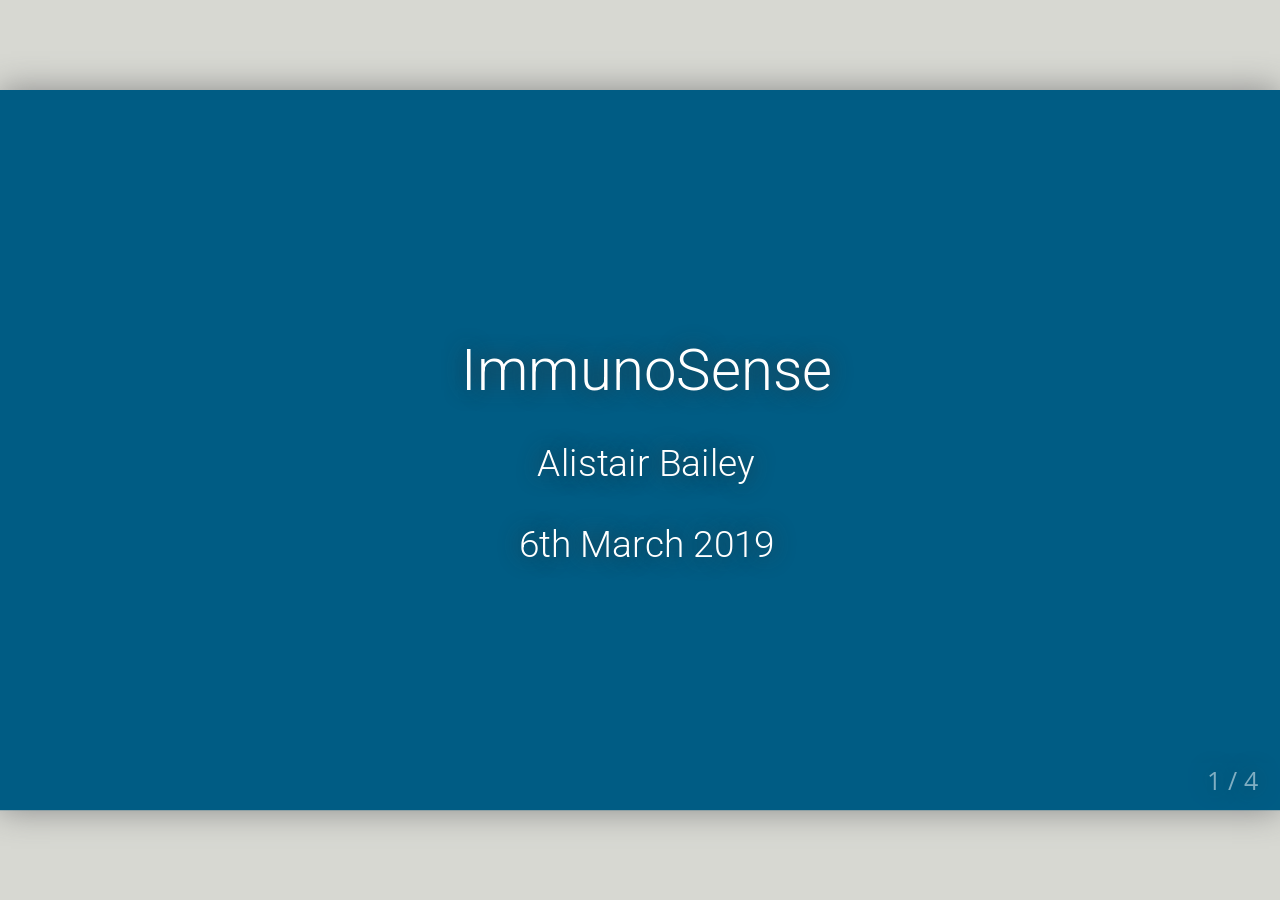
==== commit c3c34e95: "update" ====
--- a/unilever-01-03-2019.html
+++ b/unilever-01-03-2019.html
@@ -130,7 +130,34 @@
 
 ---
 
-class: inverse
+layout: false
+class: split-two 
+
+.column.inverse[.content.center.vmiddle[
+
+Number of peptide N-mers, n = 6
+
+&lt;img src="unilever-01-03-2019_files/figure-html/unnamed-chunk-1-1.png" width="504" /&gt;
+
+]]
+
+.column.inverse[.content.center.vmiddle[
+
+Percentage of peptide N-mers, n = 6
+
+
+```
+## Warning: Removed 2 rows containing missing values (position_stack).
+```
+
+```
+## Warning: Removed 2 rows containing missing values (geom_errorbar).
+```
+
+&lt;img src="unilever-01-03-2019_files/figure-html/unnamed-chunk-2-1.png" width="504" /&gt;
+
+]]
+---
     </textarea>
 <script src="libs/remark-latest.min.js"></script>
 <script>var slideshow = remark.create({
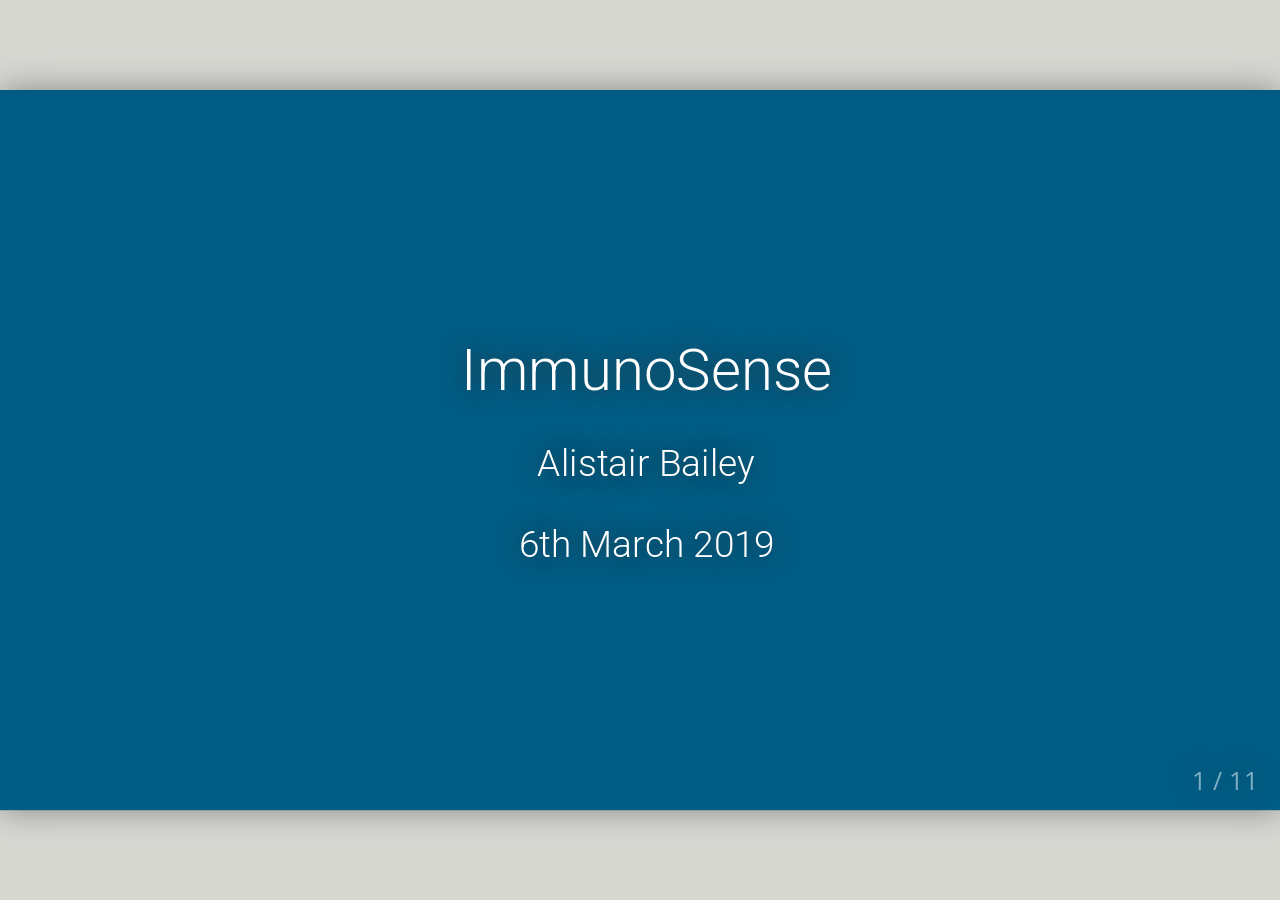
==== commit 43399dce: "update presentation" ====
--- a/unilever-01-03-2019.html
+++ b/unilever-01-03-2019.html
@@ -130,6 +130,85 @@
 
 ---
 
+class: split-two 
+
+.column.inverse[.content.center.vmiddle[
+
+# Hypothesis
+
+.horizon-1.bold[DNCB] (2,4-Dinitrochlorobenzene) and .horizon-1.bold[DPCP] (Diphenylcyclopropenone)
+modified peptides stimulate CD8&lt;sup&gt;+&lt;/sup&gt; T-cells
+
+]]
+
+.column.horizon-1-slide[.content.middle.center[
+
+&lt;img src="img/mhc-dncb-peptide.png" width="85%" /&gt;
+]]
+
+---
+
+class: split-two 
+
+.column.inverse[.content.center.vmiddle[
+
+# Hypothesis
+
+.horizon-1.bold[DNCB] (2,4-Dinitrochlorobenzene) and .horizon-1.bold[DPCP] (Diphenylcyclopropenone)
+modulate the peptidome
+
+]]
+
+.column.horizon-1-slide[.content.vmiddle.center[
+![](img/newtons-cradle.gif)
+
+]]
+
+---
+
+layout: false
+class: split-33 
+
+.column.inverse[.content.center.vmiddle[
+
+## HaCaTs express MHC class I, but not MHC class II
+
+]]
+
+.column.horizon-1-slide[.content.center.vmiddle[
+
+# FACs data
+
+]]
+
+---
+
+layout: false
+class: split-33 
+
+.column.inverse[.content.center.vmiddle[
+
+# At what concentration are DNCB and DPCP toxic?
+
+]]
+
+.column.horizon-1-slide[.content.center.vmiddle[
+
+&lt;img src="unilever-01-03-2019_files/figure-html/cell-viability-1.png" width="90%" /&gt;
+
+]]
+
+---
+
+
+class: inverse
+background-image: url(img/hacat-a2-04-01-2019.jpg)
+background-size: 100%
+
+# .content.black.bold[Wildtype HaCaT cells]
+
+---
+
 layout: false
 class: split-two 
 
@@ -137,7 +216,7 @@
 
 Number of peptide N-mers, n = 6
 
-&lt;img src="unilever-01-03-2019_files/figure-html/unnamed-chunk-1-1.png" width="504" /&gt;
+&lt;img src="unilever-01-03-2019_files/figure-html/wt-histograms-1-1.png" width="504" /&gt;
 
 ]]
 
@@ -145,18 +224,38 @@
 
 Percentage of peptide N-mers, n = 6
 
-
-```
-## Warning: Removed 2 rows containing missing values (position_stack).
-```
-
-```
-## Warning: Removed 2 rows containing missing values (geom_errorbar).
-```
-
-&lt;img src="unilever-01-03-2019_files/figure-html/unnamed-chunk-2-1.png" width="504" /&gt;
-
-]]
+&lt;img src="unilever-01-03-2019_files/figure-html/wt-histograms-2-1.png" width="504" /&gt;
+
+]]
+
+---
+
+class: split-two 
+
+.column.inverse[.content.center.vmiddle[
+
+Intersection between all peptides
+
+&lt;img src="unilever-01-03-2019_files/figure-html/upset-plot-1.png" width="100%" /&gt;
+
+]]
+
+.column.horizon-1-slide[.content.center.vmiddle[
+
+Intersection of 9-mers
+
+&lt;img src="unilever-01-03-2019_files/figure-html/upset-2,upset-plot-1.png" width="100%" /&gt;
+
+]]
+
+---
+
+class: inverse
+background-image: url(img/hacat-a2-04-01-2019.jpg)
+background-size: 100%
+
+# .content.black.bold[HaCaT HLA-A*02:01 &lt;br&gt; transfectant cells]
+
 ---
     </textarea>
 <script src="libs/remark-latest.min.js"></script>
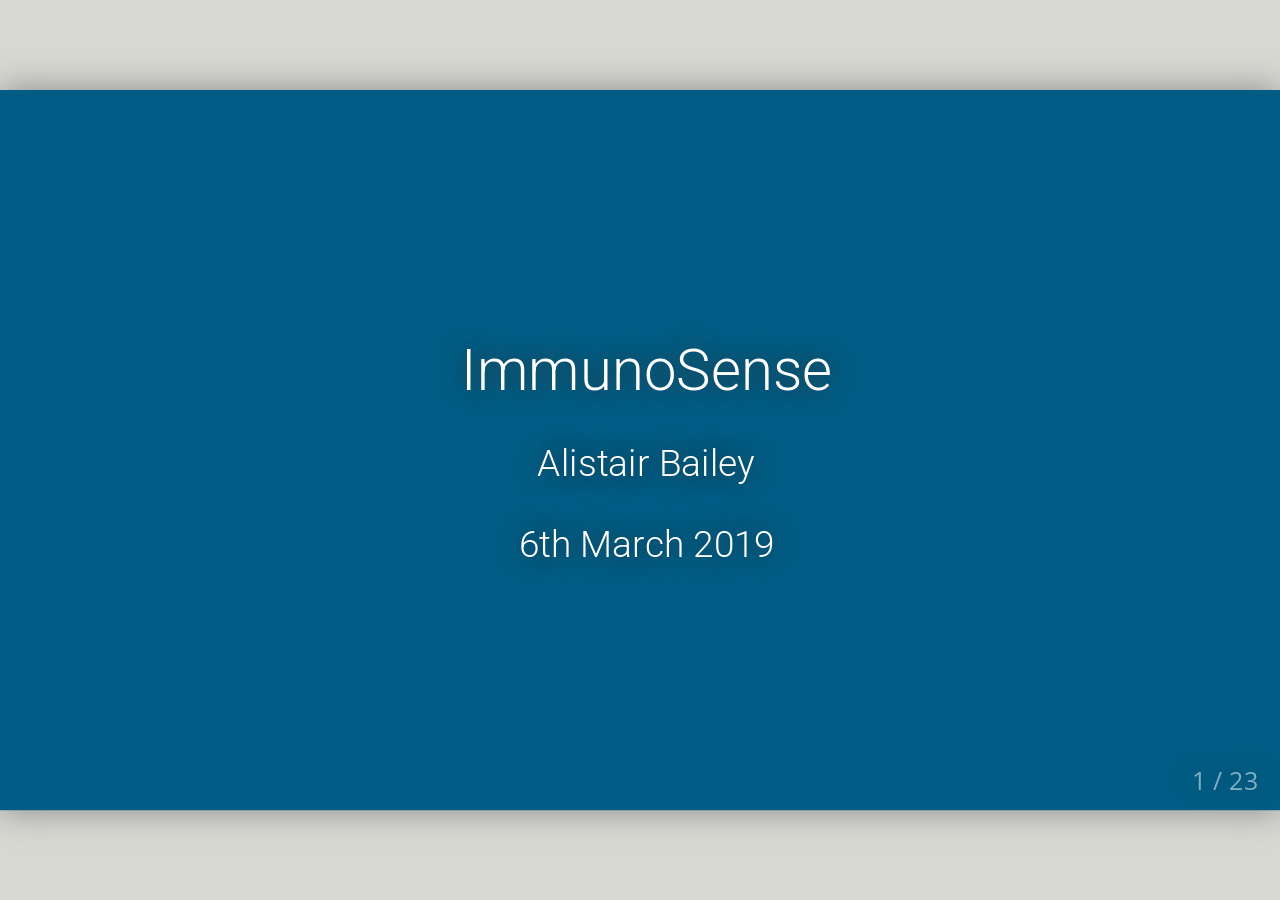
==== commit b8f4397d: "draft presentation" ====
--- a/unilever-01-03-2019.html
+++ b/unilever-01-03-2019.html
@@ -6,6 +6,15 @@
     <meta name="author" content="Alistair Bailey" />
     <link href="libs/remark-css/default.css" rel="stylesheet" />
     <link href="libs/remark-css/ninjutsu.css" rel="stylesheet" />
+    <script src="libs/htmlwidgets/htmlwidgets.js"></script>
+    <script src="libs/jquery/jquery.min.js"></script>
+    <link href="libs/datatables-css/datatables-crosstalk.css" rel="stylesheet" />
+    <script src="libs/datatables-binding/datatables.js"></script>
+    <link href="libs/dt-core/css/jquery.dataTables.min.css" rel="stylesheet" />
+    <link href="libs/dt-core/css/jquery.dataTables.extra.css" rel="stylesheet" />
+    <script src="libs/dt-core/js/jquery.dataTables.min.js"></script>
+    <link href="libs/crosstalk/css/crosstalk.css" rel="stylesheet" />
+    <script src="libs/crosstalk/js/crosstalk.min.js"></script>
     <link rel="stylesheet" href="uos-fonts.css" type="text/css" />
     <link rel="stylesheet" href="uos.css" type="text/css" />
     <link rel="stylesheet" href="assets\ninpo.css" type="text/css" />
@@ -250,12 +259,297 @@
 
 ---
 
+class: split-two
+
+.column.inverse[.content.center.vmiddle[
+
+Immune epitope database peptides
+
+&lt;img src="unilever-01-03-2019_files/figure-html/iedb-logos-1.png" width="100%" /&gt;
+
+]]
+
+.column.horizon-1-slide[.content.center.vmiddle[
+
+Peptide classification model
+
+&lt;img src="unilever-01-03-2019_files/figure-html/wt_logos-1.png" width="100%" /&gt;
+
+]]
+
+???
+
+There were 1000 9-mer peptides for each allotype for the IEDB peptides
+
+---
+class: inverse
+
+&lt;img src="unilever-01-03-2019_files/figure-html/wt_preds-1.png" width="100%" /&gt;
+
+---
+
+class: split-two
+
+.column.inverse[.content.center.vmiddle[
+
+## DNCB modified peptides
+
+HLA-B*40:01, 9mer, .horizon-1.bold[AETEC(+DNP)RYAL], &lt;br&gt; Keratin type I cytoskeletal 13
+
+HLA-A*31:01, 10mer, .horizon-1.bold[RFC(+DNP)PFAERTR], Glutathione S-transferase omega-1 
+
+]]
+
+.column.horizon-1-slide[.content.center.vmiddle[
+
+<div id="htmlwidget-1081bbb388deb1fe356e" style="width:100%;height:auto;" class="datatables html-widget"></div>
+<script type="application/json" data-for="htmlwidget-1081bbb388deb1fe356e">{"x":{"filter":"none","data":[["AETEC(+166.00)RYAL","AETEC(+166.00)RYAL","AETEC(+166.00)RYAL","AETEC(+166.00)RYAL","RFC(+166.00)PFAERTR","RFC(+166.00)PFAERTR","RFC(+166.00)PFAERTR"],["DNCB 1A","DNCB 1B","DNCB 3A","DNCB 3B","DNCB 1A","DNCB 1B","DNCB 3A"]],"container":"<table class=\"display\">\n  <thead>\n    <tr>\n      <th>Peptide<\/th>\n      <th>Replicate<\/th>\n    <\/tr>\n  <\/thead>\n<\/table>","options":{"dom":"t","order":[],"autoWidth":false,"orderClasses":false}},"evals":[],"jsHooks":[]}</script>
+
+]]
+---
+
+class: split-two
+
+.column.inverse[.content.center.vmiddle[
+
+HLA-B*40:01, 9mer, .horizon-1.bold[AETEC(+DNP)RYAL] &lt;br&gt; Keratin type I cytoskeletal 13
+
+
+&lt;img src="unilever-01-03-2019_files/figure-html/kera-scan-1.png" width="100%" /&gt;
+
+.tiny[Doubly charged peptide: DNCB-D&lt;sub&gt;3&lt;/sub&gt; is 3 mass units heavier, divided by 2 charges = 1.5 Da mass difference]
+
+]]
+
+.column.horizon-1-slide[.content.center.vmiddle[
+
+HLA-A*31:01, 10mer, .white.bold[RFC(+DNP)PFAERTR] &lt;br&gt; Glutathione S-transferase omega-1
+
+&lt;img src="unilever-01-03-2019_files/figure-html/glut-scan-1.png" width="100%" /&gt;
+
+.tiny[Triply charged peptide: DNCB-D&lt;sub&gt;3&lt;/sub&gt; is 3 mass units heavier, divided by 3 charges = 1 Da mass difference]
+
+]]
+
+---
+
+class: split-three
+
+.column.inverse[.content.center.vmiddle[
+
+HLA-B\*40:01 9-mer, AETEC(+DNP)RYAL &lt;br&gt; .small[Keratin, type I cytoskeletal 13]
+
+&lt;img src="img/b40_keratin_dnp_top_2.png" width="1524" /&gt;
+
+]]
+
+.column.horizon-1-slide[.content.center.vmiddle[
+
+HLA-A\*31:01, 10-mer RFC(+DNP)PFAERTR &lt;br&gt; .small[Glutathione S-transferase omega-1] 
+
+&lt;img src="img/a31_glut_dnp_top.png" width="1621" /&gt;
+
+]]
+
+.column.horizon-2-slide[.content.center.vmiddle[
+
+.small[Glutathione S-transferase omega-1]
+
+&lt;img src="img/glut_transferase.png" width="1227" /&gt;
+
+]]
+
+---
+
 class: inverse
 background-image: url(img/hacat-a2-04-01-2019.jpg)
 background-size: 100%
 
 # .content.black.bold[HaCaT HLA-A*02:01 &lt;br&gt; transfectant cells]
 
+---
+
+class: split-two 
+
+.column.inverse[.content.center.vmiddle[
+
+Number of peptide N-mers, n = 3
+
+&lt;img src="unilever-01-03-2019_files/figure-html/unnamed-chunk-2-1.png" width="504" /&gt;
+
+]]
+
+.column.inverse[.content.center.vmiddle[
+
+Percentage of peptide N-mers, n = 3
+
+&lt;img src="unilever-01-03-2019_files/figure-html/unnamed-chunk-3-1.png" width="504" /&gt;
+
+]]
+---
+
+class: split-two 
+
+.column.inverse[.content.center.vmiddle[
+
+Intersection between all peptides
+
+&lt;img src="unilever-01-03-2019_files/figure-html/upset-a2-1.png" width="100%" /&gt;
+
+]]
+
+.column.horizon-1-slide[.content.center.vmiddle[
+
+Intersection of 9-mers
+
+&lt;img src="unilever-01-03-2019_files/figure-html/upset-2-a2-1.png" width="100%" /&gt;
+
+]]
+
+---
+
+class: split-two
+
+.column.inverse[.content.center.vmiddle[
+
+Immune epitope database peptides
+
+&lt;img src="unilever-01-03-2019_files/figure-html/iedb-a2-logos-1.png" width="100%" /&gt;
+
+]]
+
+.column.horizon-1-slide[.content.center.vmiddle[
+
+Peptide classification model
+
+&lt;img src="unilever-01-03-2019_files/figure-html/a2_logos-1.png" width="100%" /&gt;
+
+]]
+
+???
+
+There were 1000 9-mer peptides for each allotype for the IEDB peptides
+
+---
+class: inverse
+
+&lt;img src="unilever-01-03-2019_files/figure-html/a2_preds-1.png" width="100%" /&gt;
+
+---
+
+class: split-two
+
+.column.inverse[.content.center.vmiddle[
+
+## DNCB modified peptides
+
+HLA-A\*02:01 9-mer, .horizon-1.bold[GLLDPQC(+DNP)RL] &lt;br&gt; Ribonuclease inhibitor
+
+HLA-A\*02:01 10-mer, .horizon-1.bold[KLLEGEEC(+DNP)RL] &lt;br&gt; Keratin, type II cytoskeletal 5
+
+]]
+
+.column.horizon-1-slide[.content.center.vmiddle[
+
+<div id="htmlwidget-b4b4fec0226d6e9ca348" style="width:100%;height:auto;" class="datatables html-widget"></div>
+<script type="application/json" data-for="htmlwidget-b4b4fec0226d6e9ca348">{"x":{"filter":"none","data":[["GLLDPQC(+166.00)RL","KLLEGEEC(+166.00)RL","KLLEGEEC(+166.00)RL"],["DNCB 2","DNCB 2","DNCB 3"]],"container":"<table class=\"display\">\n  <thead>\n    <tr>\n      <th>Peptide<\/th>\n      <th>Replicate<\/th>\n    <\/tr>\n  <\/thead>\n<\/table>","options":{"dom":"t","order":[],"autoWidth":false,"orderClasses":false}},"evals":[],"jsHooks":[]}</script>
+
+]]
+---
+
+class: split-two
+
+.column.inverse[.content.center.vmiddle[
+
+HLA-A*02:01, 9-mer, .bold.horizon-1[GLLDPQC(+DNP)RL] &lt;br&gt; Ribonuclease inhibitor
+
+&lt;img src="unilever-01-03-2019_files/figure-html/a2-rini-scan-1.png" width="100%" /&gt;
+
+.tiny[Doubly charged peptide: DNCB-D&lt;sub&gt;3&lt;/sub&gt; is 3 mass units heavier, divided by 2 charges = 1.5 Da mass difference]
+
+]]
+
+.column.horizon-1-slide[.content.center.vmiddle[
+
+HLA-A*02:01, 10-mer, .bold.white[KLLEGEEC(+DNP)RL] &lt;br&gt; Keratin type II cytoskeletal 5
+
+&lt;img src="unilever-01-03-2019_files/figure-html/a2-ker-scan-1.png" width="100%" /&gt;
+
+.tiny[Triply charged peptide: DNCB-D&lt;sub&gt;3&lt;/sub&gt; is 3 mass units heavier, divided by 3 charges = 1 Da mass difference]
+
+]]
+
+---
+
+class: split-two
+
+.column.inverse[.content.center.vmiddle[
+
+HLA-A\*02:01, 9-mer, GLLDPQC(+DNP)RL &lt;br&gt; .small[Ribonuclease inhibitor]
+
+&lt;img src="img/rini_dnp_modified_peptide.png" width="1621" /&gt;
+
+
+]]
+
+.column.horizon-1-slide[.content.center.vmiddle[
+
+HLA-A\*02:01, 10-mer, KLLEGEEC(+DNP)RL &lt;br&gt; .small[Keratin, type II cytoskeletal 5] 
+
+&lt;img src="img/keratin_dnp_modified_peptide.png" width="1621" /&gt;
+
+]]
+
+---
+
+layout: true
+class: inverse with-border border-white
+
+.column[
+  .split-five[
+  .row.bg-main1[.content[
+# Recap 
+  ]]
+  .row.bg-main2[.content[
+.horizon-1[No support for altered peptidome hypothesis yet:] &lt;br&gt;
+The majority of the peptidome is observed `\(\pm\)` sensitiser.
+  ]]
+  .row.bg-main3[.content[
+.horizon-1[Support for the direct stimulation hypothesis:] &lt;br&gt;
+Observation of sensitiser modified peptides.
+  ]]
+  .row.bg-main4[.content[
+.horizon-1[Evidence for sensitiser effect on cellular detoxification mechanism:] &lt;br&gt;
+Modification of Glutathione S-transferase omega-1.
+  ]]
+  .row.bg-main5[.content[
+.horizon-1[Assessment of treatment toxicity HaCaTs:] &lt;br&gt; 
+Peptidome repeats with DNCB and DPCP treatment at 5 `\(\mu\)`M
+  ]]
+]]
+
+---
+
+class: gray-row2-col1 gray-row3-col1 gray-row4-col1 gray-row5-col1
+count: false
+
+---
+
+class: gray-row3-col1 gray-row4-col1 gray-row5-col1
+count: false
+
+---
+
+class: gray-row4-col1 gray-row5-col1
+count: false
+---
+
+class: gray-row5-col1
+count: false
+
+---
+
+count: false
 ---
     </textarea>
 <script src="libs/remark-latest.min.js"></script>
--- a/libs/datatables-css/datatables-crosstalk.css
+++ b/libs/datatables-css/datatables-crosstalk.css
@@ -0,0 +1,7 @@
+.dt-crosstalk-fade {
+  opacity: 0.2;
+}
+
+html body div.DTS div.dataTables_scrollBody {
+  background: none;
+}
--- a/libs/crosstalk/css/crosstalk.css
+++ b/libs/crosstalk/css/crosstalk.css
@@ -0,0 +1,27 @@
+/* Adjust margins outwards, so column contents line up with the edges of the
+   parent of container-fluid. */
+.container-fluid.crosstalk-bscols {
+  margin-left: -30px;
+  margin-right: -30px;
+  white-space: normal;
+}
+
+/* But don't adjust the margins outwards if we're directly under the body,
+   i.e. we were the top-level of something at the console. */
+body > .container-fluid.crosstalk-bscols {
+  margin-left: auto;
+  margin-right: auto;
+}
+
+.crosstalk-input-checkboxgroup .crosstalk-options-group .crosstalk-options-column {
+  display: inline-block;
+  padding-right: 12px;
+  vertical-align: top;
+}
+
+@media only screen and (max-width:480px) {
+  .crosstalk-input-checkboxgroup .crosstalk-options-group .crosstalk-options-column {
+    display: block;
+    padding-right: inherit;
+  }
+}
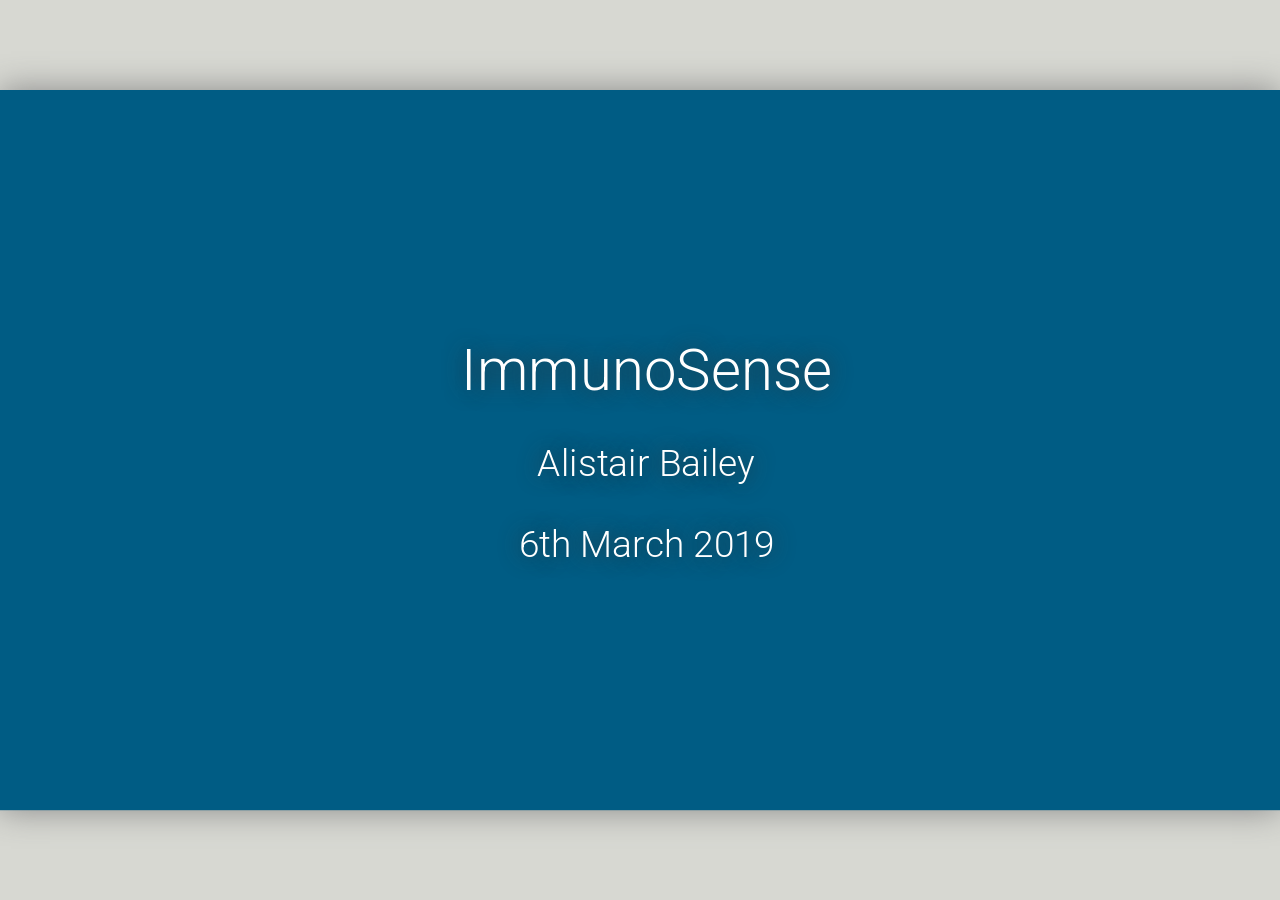
==== commit 6087ef16: "final presentation" ====
--- a/unilever-01-03-2019.html
+++ b/unilever-01-03-2019.html
@@ -177,7 +177,6 @@
 
 layout: false
 class: split-33 
-
 .column.inverse[.content.center.vmiddle[
 
 ## HaCaTs express MHC class I, but not MHC class II
@@ -186,9 +185,12 @@
 
 .column.horizon-1-slide[.content.center.vmiddle[
 
-# FACs data
-
-]]
+&lt;img src="unilever-01-03-2019_files/figure-html/facs-data-1.png" width="90%" /&gt;
+
+
+]]
+
+.remark-slide-number {display: none;}
 
 ---
 
@@ -499,6 +501,19 @@
 &lt;img src="img/keratin_dnp_modified_peptide.png" width="1621" /&gt;
 
 ]]
+
+---
+
+class: inverse, middle, center
+
+# Protein turnover
+
+---
+
+class: inverse
+
+&lt;img src="unilever-01-03-2019_files/figure-html/example-turnover-1.png" width="100%" /&gt;
+
 
 ---
 
--- a/uos.css
+++ b/uos.css
@@ -84,8 +84,21 @@
 	background-size: 23%;
 }
 
+/* Turn off slide numbers */
 .title-slide h1, .title-slide h2, .title-slide h3 {
   color: white;
+}
+
+.title-slide .remark-slide-number {
+  display: none;
+}
+
+.split-33 .remark-slide-number {
+  display: none;
+}
+
+.split-two .remark-slide-number {
+  display: none;
 }
 
 /* Set inverse background-color to marine 1 */
